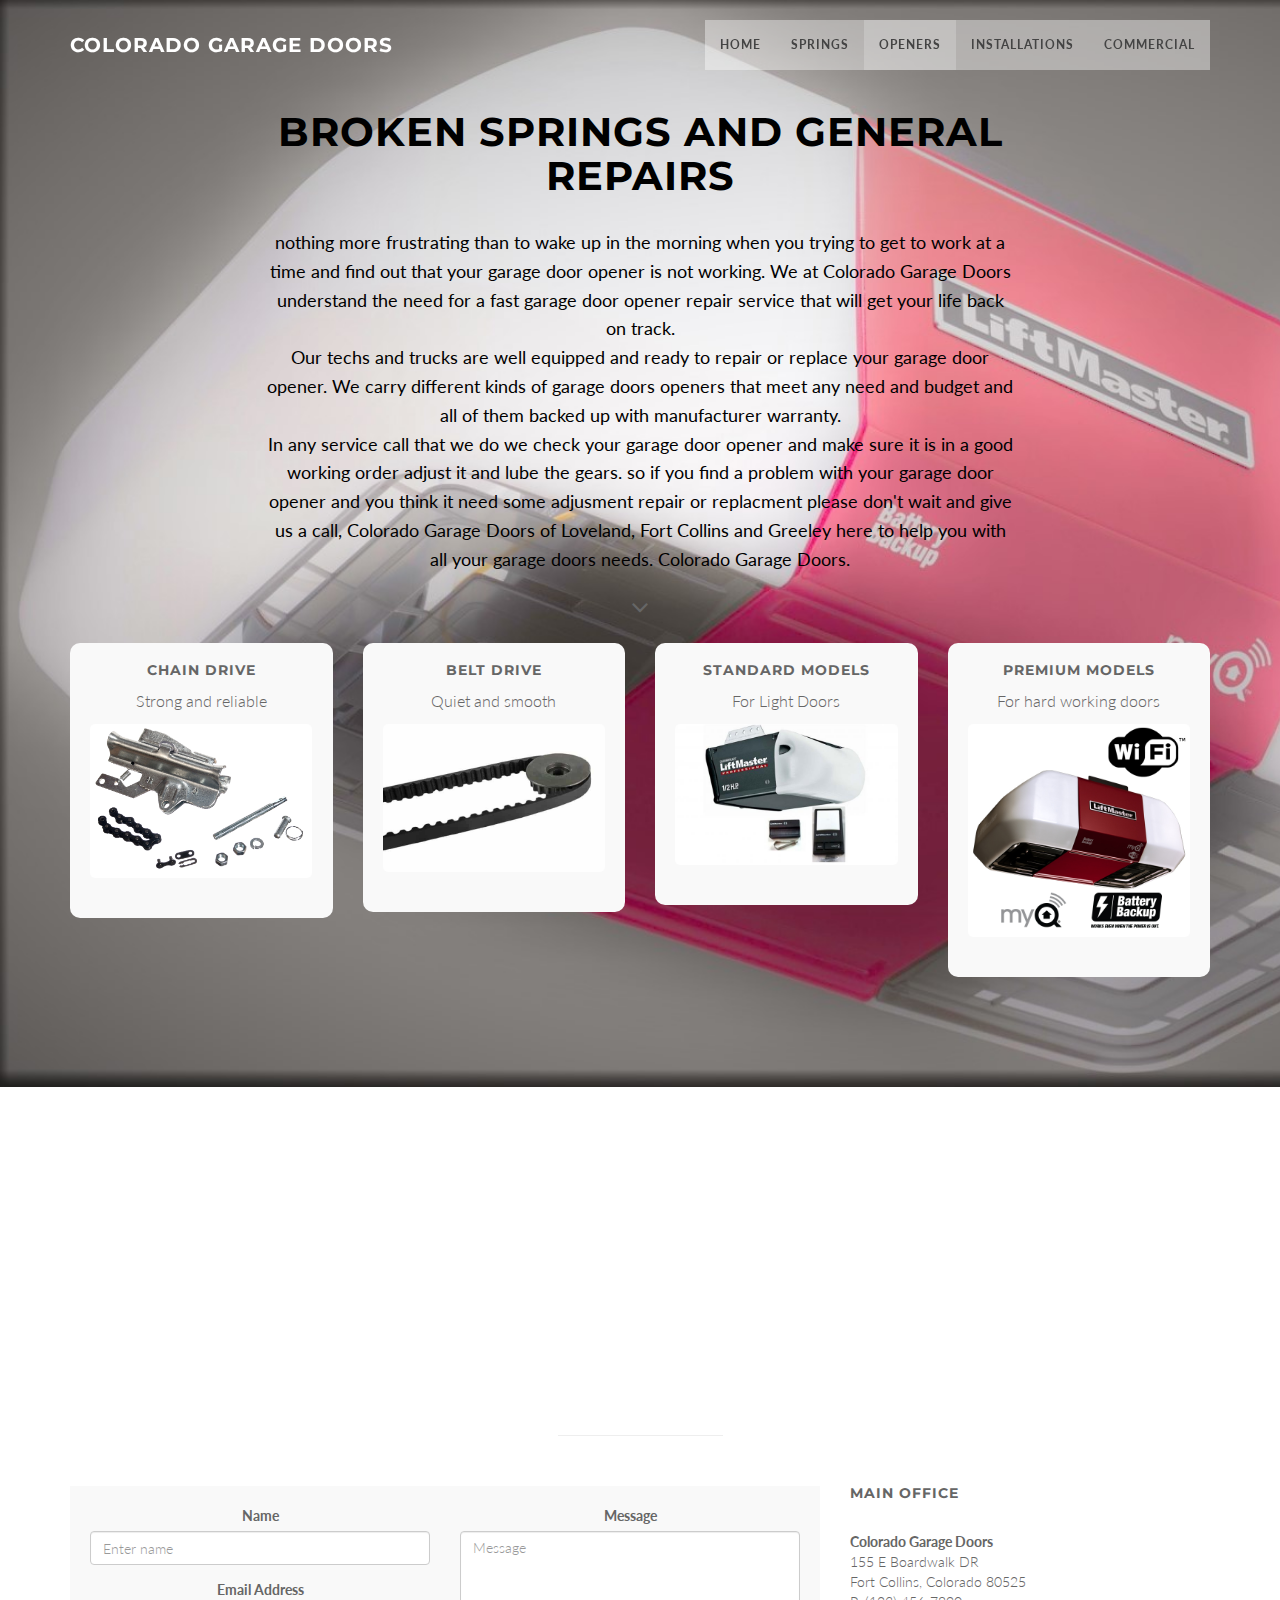
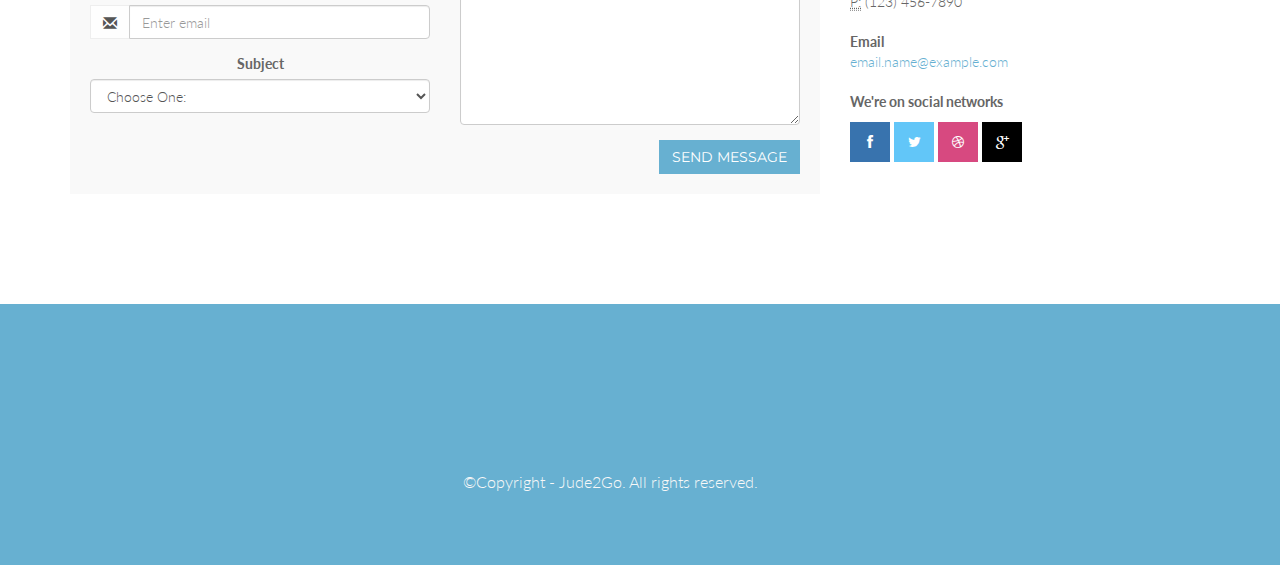
==== openers.html @ 73fc1d50 "added 4 new pages and wired up" ====
<!DOCTYPE html>
<html lang="en">

<head>
    <meta charset="utf-8">
    <meta name="viewport" content="width=device-width, initial-scale=1.0, maximum-scale=1, user-scalable=no">
    <meta name="description" content="">
    <meta name="author" content="">

    <title>Openers</title>

    <!-- Bootstrap Core CSS -->
    <link href="css/bootstrap.min.css" rel="stylesheet" type="text/css">

    <!-- Fonts -->
    <link href="font-awesome/css/font-awesome.min.css" rel="stylesheet" type="text/css">
	  <link href="css/animate.css" rel="stylesheet" />
    <!-- theme CSS -->
    <link href="css/addons.css" rel="stylesheet">
    <link href="css/style.css" rel="stylesheet">
	  <link href="color/default.css" rel="stylesheet">
    <link href="css/page.css" rel="stylesheet">

</head>

<body id="page-top" data-spy="scroll" data-target=".navbar-custom">
  <nav class="navbar navbar-custom navbar-fixed-top" role="navigation">
      <div class="container">
          <div class="navbar-header page-scroll">
              <button type="button" class="navbar-toggle" data-toggle="collapse" data-target=".navbar-main-collapse">
                  <i class="fa fa-bars"></i>
              </button>
              <a class="navbar-brand" href="index.html">
                  <h1>COLORADO GARAGE DOORS</h1>
              </a>
          </div>

          <!-- Collect the nav links, forms, and other content for toggling -->
          <div class="collapse navbar-collapse navbar-right navbar-main-collapse">
    <ul class="nav navbar-nav">
      <li ><a href="index.html">Home</a></li>
      <li><a href="springs.html">Springs</a></li>
      <li class="active"><a href="openers.html">Openers</a></li>
      <li><a href="new-installs.html">Installations</a></li>
      <li><a href="commercial.html">Commercial</a></li>
    </ul>
          </div>
          <!-- /.navbar-collapse -->
      </div>
      <!-- /.container -->
  </nav>

  <!-- Section: about -->
<section class="pages-openers">
  <section id="about" class="home-section text-center">
    <div class="heading-about">
      <div class="container">
        <div class="row">
          <div class="col-lg-8 col-lg-offset-2">
            <div class="wow bounceInDown" data-wow-delay="0.4s">
              <div class="section-heading">
                <h2 class="page-openers-head">Broken Springs And General Repairs</h2>
                <p class="page-text">
                  nothing more frustrating than to wake up in the morning when you
                  trying to get to work at a time and find out that your garage
                  door opener is not working. We at Colorado Garage Doors understand
                  the need for a fast garage door opener repair service that will
                  get your life back on track. <br/>
                  Our techs and trucks are well equipped and ready to repair or
                  replace your garage door opener.  We carry different kinds of
                  garage doors openers that meet any need and budget and all of
                  them backed up with manufacturer warranty. <br/>
                  In any service call that we do we check your garage door opener
                  and make sure it is in a good working order adjust it and lube the gears.
                  so if you find a problem with your garage door opener and you
                  think it need some adjusment repair or replacment please don't
                  wait and give us a call, Colorado Garage Doors of Loveland,
                  Fort Collins and Greeley  here to help you with all your garage doors needs.
                  Colorado Garage Doors.
                </p>
                <i class="fa fa-2x fa-angle-down"></i>

              </div>
            </div>
          </div>
        </div>
      </div>
    </div>
    <div class="container">

      <div class="row">
        <div class="col-lg-2 col-lg-offset-5">

        </div>
      </div>
      <div class="row">
        <div class="col-xs-6 col-sm-3 col-md-3 " >
          <div class="wow bounceInUp" data-wow-delay="0.2s">
            <div class="team boxed-grey page-box">
              <div class="inner page-inner">
                <h5>Chain Drive</h5>
                <p class="subtitle">Strong and reliable</p>
                <div class="avatar"><img src="img/services/chain1.jpg" alt="" class="img-responsive border-red" /></div>
              </div>
            </div>
          </div>
        </div>
        <div class="col-xs-6 col-sm-3 col-md-3">
          <div class="wow bounceInUp" data-wow-delay="0.5s">
            <div class="team boxed-grey page-box">
              <div class="inner">
                <h5>Belt Drive</h5>
                <p class="subtitle">Quiet and smooth</p>
                <div class="avatar"><img src="img/services/belt1.jpg" alt="" class="img-responsive border-red" /></div>

              </div>
            </div>
          </div>
        </div>
        <div class="col-xs-6 col-sm-3 col-md-3">
          <div class="wow bounceInUp" data-wow-delay="0.8s">
            <div class="team boxed-grey page-box">
              <div class="inner">
                <h5>Standard Models</h5>
                <p class="subtitle">For Light Doors</p>
                <div class="avatar"><img src="img/services/basic1.jpg" alt="" class="img-responsive border-red" /></div>

              </div>
            </div>
          </div>
        </div>
        <div class="col-xs-6 col-sm-3 col-md-3">
          <div class="wow bounceInUp" data-wow-delay="1s">
            <div class="team boxed-grey page-box">
              <div class="inner">
                <h5>Premium Models</h5>
                <p class="subtitle">For hard working doors</p>
                <div class="avatar"><img src="img/services/premium1.jpeg" alt="" class="img-responsive border-red" /></div>

              </div>
            </div>
          </div>
        </div>
      </div>
    </div>
  </section>
</section>
  <!-- /Section: about -->
  <!-- Section: contact -->
  <section id="contact" class="home-section text-center">
    <div class="heading-contact">
      <div class="container">
        <div class="row">
          <div class="col-lg-8 col-lg-offset-2">
            <div class="wow bounceInDown" data-wow-delay="0.4s">
              <div class="section-heading">
                <h2>Get in touch</h2>
                <h3>Call Now: 970-541-4025</h3>
                <h4>or leave a message</h4>
                <i class="fa fa-2x fa-angle-down"></i>

              </div>
            </div>
          </div>
        </div>
      </div>
    </div>
    <div class="container">

      <div class="row">
        <div class="col-lg-2 col-lg-offset-5">
          <hr class="marginbot-50">
        </div>
      </div>
      <div class="row">
        <div class="col-lg-8">
          <div class="boxed-grey">
            <form id="MyContactForm" name="MyContactForm" method="post">
              <div class="row">
                <div class="col-md-6">
                  <div class="form-group">
                    <label for="name">
                                Name</label>
                    <input type="text" class="form-control" id="name" placeholder="Enter name" required="required" />
                  </div>
                  <div class="form-group">
                    <label for="email">
                                Email Address</label>
                    <div class="input-group">
                      <span class="input-group-addon"><span class="glyphicon glyphicon-envelope"></span>
                      </span>
                      <input type="email" class="form-control" id="email" placeholder="Enter email" required="required" /></div>
                  </div>
                  <div class="form-group">
                    <label for="subject">
                                Subject</label>
                    <select id="subject" name="subject" class="form-control" required="required">
                                <option value="na" selected="">Choose One:</option>
                                <option value="service">Request A Service</option>
                                <option value="suggestions">Questions</option>
                                <option value="product">Support</option>
                            </select>
                  </div>
                </div>
                <div class="col-md-6">
                  <div class="form-group">
                    <label for="name">
                                Message</label>
                    <textarea name="message" id="message" class="form-control" rows="9" cols="25" required="required" placeholder="Message"></textarea>
                  </div>
                </div>
                <div class="col-md-12">
                  <button type="submit" class="btn btn-skin pull-right" id="btnContactUs">
                            Send Message</button>
                </div>
              </div>
            </form>
          </div>
        </div>

        <div class="col-lg-4">
          <div class="widget-contact">
            <h5>Main Office</h5>

            <address>
				  <strong>Colorado Garage Doors</strong><br>
				  155 E Boardwalk DR<br>
				  Fort Collins, Colorado 80525 <br>
				  <abbr title="Phone">P:</abbr> (123) 456-7890
				</address>

            <address>
				  <strong>Email</strong><br>
				  <a href="mailto:#">email.name@example.com</a>
				</address>
            <address>
				  <strong>We're on social networks</strong><br>
                       	<ul class="company-social">
                            <li class="social-facebook"><a href="#" target="_blank"><i class="fa fa-facebook"></i></a></li>
                            <li class="social-twitter"><a href="#" target="_blank"><i class="fa fa-twitter"></i></a></li>
                            <li class="social-dribble"><a href="#" target="_blank"><i class="fa fa-dribbble"></i></a></li>
                            <li class="social-google"><a href="#" target="_blank"><i class="fa fa-google-plus"></i></a></li>
                        </ul>
				</address>

          </div>
        </div>
      </div>

    </div>
  </section>
  <!-- /Section: contact -->

  <footer>
    <div class="container">
      <div class="row">
        <div class="col-md-12 col-lg-12">
          <div class="wow shake" data-wow-delay="0.4s">
            <div class="page-scroll marginbot-30">
              <a href="#intro" id="totop" class="btn btn-circle">
							<i class="fa fa-angle-double-up animated"></i>
						</a>
            </div>
          </div>
          <p>&copy;Copyright - Jude2Go. All rights reserved. <a href="http://jude2go.com">jude2go</a></p>

        </div>
      </div>
    </div>
  </footer>

  <!--SCRIPTS  -->
  <!-- Core JavaScript Files -->
  <script src="js/jquery.min.js"></script>
  <script src="js/bootstrap.min.js"></script>
  <script src="js/jquery.easing.min.js"></script>
  <script src="js/jquery.scrollTo.js"></script>
  <script src="js/wow.min.js"></script>
  <script src="js/contact.js"></script>
  <!-- Custom Theme JavaScript -->
  <script src="js/custom.js"></script>

  <!--/SCRIPTS  -->
</body>
---- css/addons.css ----
.slogan {
  color: #fafafa ;
}
.border-red {
  border-radius: 5px;
}
.coupon {
  align-items: center;
  border: 2px dashed grey;
  margin: 10px;
  transition: all .2s ease-in-out;
}
.coupon:hover{
  transform: scale(1.1);
}

.coupon h5 {
  font-size: 25px;
}
.coupon p {
  font-size: 18px;
  padding-bottom: 0;
}
.coupons {
  display: flex;
  justify-content: space-between;

}

.grow {
  border-radius: 10px;
  transition: all .2s ease-in-out;
}
.grow:hover{
  transform: scale(1.1);
}

.collapse {
  opacity: 1 !important;
}
---- css/style.css ----
/* ==== Google font ==== */
@import url('http://fonts.googleapis.com/css?family=Lato:100,300,400,700,900,100italic,300italic,400italic,700italic,900italic|Montserrat:700|Merriweather:400italic');


body {
    width: 100%;
    height: 100%;
    font-family: 'Lato',sans-serif;
	font-weight: 300;
    color: #666;
    background-color: #fff;
}

html {
    width: 100%;
    height: 100%;
}

h1,
h2,
h3,
h4,
h5,
h6 {
    margin: 0 0 30px;
    text-transform: uppercase;
    font-family: Montserrat,sans-serif;
    font-weight: 700;
    letter-spacing: 1px;
}

p {
    margin: 0 0 20px;
    font-size: 16px;
    line-height: 1.6em;
}

p.lead {
	font-weight: 600;
}

a {
    color: #28c3ab;
    -webkit-transition: all .2s ease-in-out;
    -moz-transition: all .2s ease-in-out;
    transition: all .2s ease-in-out;
}

a:hover,
a:focus {
    text-decoration: none;
    color: #176e61;
}

.light {
    font-weight: 400;
}

.navbar {
    margin-bottom: 0;
    border-bottom: 1px solid rgba(255,255,255,.3);

}

.navbar-brand {
    font-weight: 700;
}
.navbar-brand {
  height: 40px;
  padding: 5px 15px;
  font-size: 18px;
  line-height: 1em;
}

.navbar-brand h1{
	color: #fff;
  font-size: 20px;
  line-height: 40px;
}

.navbar-brand:focus {
    outline: 0;
}

.nav.navbar-nav {
    background-color: rgba(255,255,255,.4);
}

.navbar-custom.top-nav-collapse .nav.navbar-nav {
    background-color: rgba(0,0,0,0);
}


.navbar-custom ul.nav li a {
	font-size: 12px;
	letter-spacing: 1px;
    color: #444;
	text-transform: uppercase;
	font-weight: 700;
}

.navbar-custom.top-nav-collapse ul.nav li a {
	    -webkit-transition: all .2s ease-in-out;
    -moz-transition: all .2s ease-in-out;
    transition: all .2s ease-in-out;
	color: #fff;
}

.navbar-custom ul.nav ul.dropdown-menu {
	  border-radius: 0;
}

.navbar-custom ul.nav ul.dropdown-menu li {
	border-bottom: 1px solid #f5f5f5;

}

.navbar-custom ul.nav ul.dropdown-menu li:last-child{
	border-bottom: none;
}

.navbar-custom ul.nav ul.dropdown-menu li a {
	padding: 10px 20px;
}

.navbar-custom ul.nav ul.dropdown-menu li a:hover {
	background: #fefefe;
}

.navbar-custom.top-nav-collapse ul.nav ul.dropdown-menu li a {
	color: #666;
}

.navbar-custom .nav li a {
    -webkit-transition: background .3s ease-in-out;
    -moz-transition: background .3s ease-in-out;
    transition: background .3s ease-in-out;
}

.navbar-custom .nav li a:hover,
.navbar-custom .nav li a:focus,
.navbar-custom .nav li.active {
    outline: 0;
    background-color: rgba(255,255,255,.2);
}
.navbar-custom .nav li a:hover,
.navbar-custom .nav li a:focus,
.navbar-custom .nav li.active {
    outline: 0;
    background-color: rgba(255,255,255,.2);
}

.navbar-toggle {
    padding: 4px 6px;
    font-size: 14px;
    color: #fff;
}

.navbar-toggle:focus,
.navbar-toggle:active {
    outline: 0;
}


/* loader */
#preloader {
    background: #ffffff;
    bottom: 0;
    height: 100%;
    left: 0;
    position: fixed;
    right: 0;
    top: 0;
    width: 100%;
    z-index: 999;
}


#loaderInner {
    background:#ffffff url(../img/spinner.gif) center center no-repeat;
    height: 60px;
    left: 50%;
    margin: -50px 0 0 -50px;
    position: absolute;
    top: 50%;
    width: 60px;
}

@keyframes boxSpin{
  0%{
    transform: translate(-10px, 0px);
  }
  25%{
    transform: translate(10px, 10px);
  }
  50%{
    transform: translate(10px, -10px);
  }
  75%{
    transform: translate(-10px, -10px);
  }
  100%{
    transform: translate(-10px, 10px);
  }
}


@keyframes shadowSpin{
  0%{
    box-shadow: 10px -10px #39CCCC, -10px 10px #FFDC00;
  }
  25%{
    box-shadow: 10px 10px #39CCCC, -10px -10px #FFDC00;
  }
  50%{
    box-shadow: -10px 10px #39CCCC, 10px -10px #FFDC00;
  }
  75%{
    box-shadow: -10px -10px #39CCCC, 10px 10px #FFDC00;
  }
  100%{
    box-shadow: 10px -10px #39CCCC, -10px 10px #FFDC00;
  }
}

#load {
	z-index: 9999;
  background-color: #FF4136;
  opacity: 0.75;
  width: 10px;
  height: 10px;
  position: absolute;
  top: 50%;
  margin: -5px auto 0 auto;
  left: 0;
  right: 0;
  border-radius: 0px;
  border: 5px solid #FF4136;
  box-shadow: 10px 0px #39CCCC, 10px 0px #01FF70;
  animation: shadowSpin 1s ease-in-out infinite;
}

/* misc */
hr {
  margin-top: 10px;
}

/* margins */
.marginbot-0{margin-bottom:0 !important;}
.marginbot-10{margin-bottom:10px !important;}
.marginbot-20{margin-bottom:20px !important;}
.marginbot-30{margin-bottom:30px !important;}
.marginbot-40{margin-bottom:40px !important;}
.marginbot-50{margin-bottom:50px !important;}

/* ===========================
--- General sections
============================ */

.home-section {
    padding-top: 110px;
    padding-bottom: 110px;
	display:block;
    position:relative;
    z-index:120;
}


.section-heading h2 {
	font-size: 40px;
}
.section-heading i {
	margin-bottom: 20px;
}


/* --- section bg var --- */

.bg-white {
	background: #fff;
}

.bg-gray {
	background: #f8f8f8;
}


.bg-dark {
	background: #575757;
}

/* --- section color var --- */

.text-light {
	color: #fff;
}



/* ===========================
--- Intro
============================ */

.intro {
	width:100%;
	position:relative;

	/*background: url(../img/garagedoor2.jpg) no-repeat top ;*/
  background-image: url(../img/bg2.jpg);
  background-size:cover;
}

#intro.intro {
	padding:20% 0 0 0;
}

.intro .slogan {
	text-align: center;

}

.intro .page-scroll {
	text-align: center;
}

.brand-heading {
    font-size: 40px;
}

.intro-text {
    font-size: 18px;
}

.intro .slogan h2 {
	color: #FFF;
	text-shadow: none;
	font-size: 60px;
	line-height: 60px;
	font-weight: 700;
	font-family: Montserrat, sans-serif;
	background-color: rgba(0, 0, 0, 0);
	text-decoration: none;
	text-transform: uppercase;
	border-width: 0px;
	border-color: #000;
	border-style: none;
	text-shadow: -1px 0 1px #000;
}

.intro .slogan h4 {
	color: #fff;
	text-shadow: -1px 1px 1px #000;
}


/* ===========================
--- About
============================ */

.boxed-grey {
	background: #f9f9f9;
	padding: 20px;
}

.team h5 {
	margin-bottom: 10px;
}

.team p.subtitle {
	margin-bottom: 10px;
}

.avatar {
	margin-bottom: 20px;
}

.team-social {
	margin-left: 0;
	padding-left: 0;

}

.team-social {
	text-align: center;
}

.team-social li{
    display: inline-block;
	margin:0 !important;
	padding:0;
}


.team-social a{
	margin:0;
	padding:0;
    display: block;
	width: 40px;
    height: 40px;
    line-height: 40px;
    text-align: center;
    background: #3bbec0;
	color: #fff;
    -webkit-transition: background .3s ease-in-out;
    transition: background .3s ease-in-out;
}
.team-social a i{
	text-align: center;
	margin:0;
	padding:0;
}
.team-social .social-facebook a{background: #3873ae;}
.team-social .social-twitter a{background: #62c6f8;}
.team-social .social-dribble a{background: #d74980;}
.team-social .social-deviantart a{background: #8da356;}
.team-social .social-google a{background: #000;}
.team-social .social-vimeo a{background: #51a6d3;}
.team-social .social-facebook a:hover{background: #4893ce;}
.team-social .social-twitter a:hover{background: #82e6ff;}
.team-social .social-dribble a:hover{background: #f769a0;}
.team-social .social-deviantart a:hover{background: #adc376;}
.team-social .social-google a:hover{background: #333;}
.team-social .social-vimeo a:hover{background: #71c6f3;}


/* ===========================
--- Services
============================ */

.service-icon {
	margin-bottom: 20px;
}



/* ===========================
--- Contact
============================ */

form#contact-form .form-group label {
	text-align: left !important;
	display: block;
	text-transform: uppercase;
	letter-spacing: 1px;
	font-size: 12px;
}
form#contact-form input,form#contact-form select,form#contact-form textarea {
	border-radius: 0;
	border: 1px solid #eee;
  -webkit-box-shadow: none;
          box-shadow:  none;
}

form#contact-form input:focus,form#contact-form select:focus,form#contact-form textarea:focus {
  -webkit-box-shadow: 0 1px 2px rgba(0, 0, 0, .05);
          box-shadow: 0 1px 2px rgba(0, 0, 0, .05);
}
.input-group-addon {
  background-color: #fefefe;
  border: 1px solid #eee;
  border-radius: 0;
}

.widget-contact {
	text-align: left;
}


.company-social {
	margin-left: 0;
	padding-left: 0;
	margin-top: 10px;
}

.company-social {
	text-align: left;
}

.company-social li{
    display: inline-block;
	margin:0 !important;
	padding:0;
}


.company-social a{
	margin:0;
	padding:0;
    display: block;
	width: 40px;
    height: 40px;
    line-height: 40px;
    text-align: center;
    background: #3bbec0;
	color: #fff;
    -webkit-transition: background .3s ease-in-out;
    transition: background .3s ease-in-out;
}
.company-social a i{
	text-align: center;
	margin:0;
	padding:0;
}
.company-social .social-facebook a{background: #3873ae;}
.company-social .social-twitter a{background: #62c6f8;}
.company-social .social-dribble a{background: #d74980;}
.company-social .social-deviantart a{background: #8da356;}
.company-social .social-google a{background: #000;}
.company-social .social-vimeo a{background: #51a6d3;}
.company-social .social-facebook a:hover{background: #4893ce;}
.company-social .social-twitter a:hover{background: #82e6ff;}
.company-social .social-dribble a:hover{background: #f769a0;}
.company-social .social-deviantart a:hover{background: #adc376;}
.company-social .social-google a:hover{background: #333;}
.company-social .social-vimeo a:hover{background: #71c6f3;}



/* ===========================
--- Footer
============================ */

footer {
	text-align: center;
	padding: 50px 0 ;

}

footer p {
	color: #f8f8f8;
}

/* ==========================
Parallax
============================= */

#parallax1{
	background-image: url(../img/parallax/1.jpg);
}

#parallax1:after {
	background-image: url([data-uri]);
	content: "";
	position: absolute;
	bottom: 0;
	left: 0;
	right: 0;
	top: 0;
	opacity: 0.7;
	z-index: -1;
}


#parallax2{
	background-image: url(../img/parallax/2.jpg);

}

#parallax2:after  {
	background-image: url([data-uri]);
	content: "";
	position: absolute;
	bottom: 0;
	left: 0;
	right: 0;
	top: 0;
	opacity: 0.7;
	z-index: -1;
}


/* ===========================
--- Elements
============================ */

.btn {
	border-radius: 0;
    text-transform: uppercase;
    font-family: Montserrat,sans-serif;
    font-weight: 400;
    -webkit-transition: all .3s ease-in-out;
    -moz-transition: all .3s ease-in-out;
    transition: all .3s ease-in-out;
}


.btn-circle {
    width: 70px;
    height: 70px;
    margin-top: 15px;
    padding: 7px 16px;
    border: 2px solid #fff;
    border-radius: 50%;
    font-size: 40px;
    color: #fff;
    background: 0 0;
    -webkit-transition: background .3s ease-in-out;
    -moz-transition: background .3s ease-in-out;
    transition: background .3s ease-in-out;
}

.btn-circle.btn-dark {
    border: 2px solid #666;
    color: #666;
}


.btn-circle:hover,
.btn-circle:focus {
    outline: 0;
    color: #fff;
    background: rgba(255,255,255,.1);
}

.btn-circle.btn-dark :hover,
.btn-circle.btn-dark :focus {
    outline: 0;
    color: #999;
    background: #fff;
}

.btn-circle.btn-dark :hover i,
.btn-circle.btn-dark :focus i{
    color: #999;
}

.page-scroll .btn-circle i.animated {
    -webkit-transition-property: -webkit-transform;
    -webkit-transition-duration: 1s;
    -moz-transition-property: -moz-transform;
    -moz-transition-duration: 1s;
}

.page-scroll .btn-circle:hover i.animated {
    -webkit-animation-name: pulse;
    -moz-animation-name: pulse;
    -webkit-animation-duration: 1.5s;
    -moz-animation-duration: 1.5s;
    -webkit-animation-iteration-count: infinite;
    -moz-animation-iteration-count: infinite;
    -webkit-animation-timing-function: linear;
    -moz-animation-timing-function: linear;
}

@-webkit-keyframes pulse {
    0 {
        -webkit-transform: scale(1);
        transform: scale(1);
    }

    50% {
        -webkit-transform: scale(1.2);
        transform: scale(1.2);
    }

    100% {
        -webkit-transform: scale(1);
        transform: scale(1);
    }
}

@-moz-keyframes pulse {
    0 {
        -moz-transform: scale(1);
        transform: scale(1);
    }

    50% {
        -moz-transform: scale(1.2);
        transform: scale(1.2);
    }

    100% {
        -moz-transform: scale(1);
        transform: scale(1);
    }
}


#text {
    color: #fff;
    background: #ffcc00;
}

#map {
	height: 500px;
}


.btn-skin:hover,
.btn-skin:focus,
.btn-skin:active,
.btn-skin.active {
  color: #fff;
  background-color: #666;
  border-color: #666;
}


.btn-default:hover,
.btn-default:focus {
    border: 1px solid #28c3ab;
    outline: 0;
    color: #000;
    background-color: #28c3ab;
}

.btn-huge {
    padding: 25px;
    font-size: 26px;
}

.banner-social-buttons {
    margin-top: 0;
}


/* Media queries */

@media(min-width:767px) {

    .navbar {
        padding: 20px 0;
        border-bottom: 0;
        letter-spacing: 1px;
        background: 0 0;
        -webkit-transition: background .5s ease-in-out,padding .5s ease-in-out;
        -moz-transition: background .5s ease-in-out,padding .5s ease-in-out;
        transition: background .5s ease-in-out,padding .5s ease-in-out;
    }

    .top-nav-collapse {
        padding: 0;
        background-color: #000;
    }

    .navbar-custom.top-nav-collapse {
        border-bottom: 1px solid rgba(255,255,255,.3);
    }

    .intro {
        height: 100%;
        padding: 0;
    }

    .brand-heading {
        font-size: 100px;
    }


    .intro-text {
        font-size: 25px;
    }


}
@media (max-width:768px) {

	.team.boxed-grey {
		margin-bottom: 30px;
	}

	.boxed-grey {
		margin-bottom: 30px;
	}


}

@media (max-width:480px) {

	.navbar-custom .nav.navbar-nav {
    background-color: rgba(255,255,255,.4);
	}

	.navbar.navbar-custom.navbar-fixed-top {
		margin-bottom: 30px;
	}

	.tp-banner-container {
		padding-top:40px;
	}

	.page-scroll a.btn-circle {
		width: 40px;
		height: 40px;
		margin-top: 10px;
		padding: 7px 0;
		border: 2px solid #fff;
		border-radius: 50%;
		font-size: 20px;
	}

}
---- color/default.css ----
a,.tp-caption a.btn:hover {
	color: #67b0d1;
}
.top-nav-collapse {
	background: #67b0d1;
}

.navbar-custom ul.nav ul.dropdown-menu li a:hover {
	color: #67b0d1;
}

.owl-theme .owl-controls .owl-page.active span,
.owl-theme .owl-controls.clickable .owl-page:hover span {
    background-color: #67b0d1;
}

.widget-avatar .avatar:hover {
    border: 5px solid #67b0d1;
}

.bg-skin {
	background: #67b0d1;
}

form#contact-form input:focus,form#contact-form select:focus,form#contact-form textarea:focus {
	border-color: #67b0d1;
}

footer {
    background-color: #67b0d1;
}

.btn-skin {
  color: #fff;
  background-color: #67b0d1;
  border-color: #67b0d1;
}
---- css/page.css ----
/*pages*/
.page-openers-head {
  color: black;
}
.page-text {
  color: black;
  font-size: 18px;
  font-weight: 400;
}
.page-box {
  border-radius: 10px;
  transition: all .2s ease-in-out;
}
.page-box:hover{
  transform: scale(1.1);
}
/*pages-springs*/
.pages-springs {
	width:100%;
	position:relative;
  background-image: url(../img/spring-bg1.jpg);
  background-size:cover;

}

/*pages - openers*/
.pages-openers {
  background-image: url(../img/1.jpg);
  background-size:cover;
}

.page-openers-head {
  color: black;
}
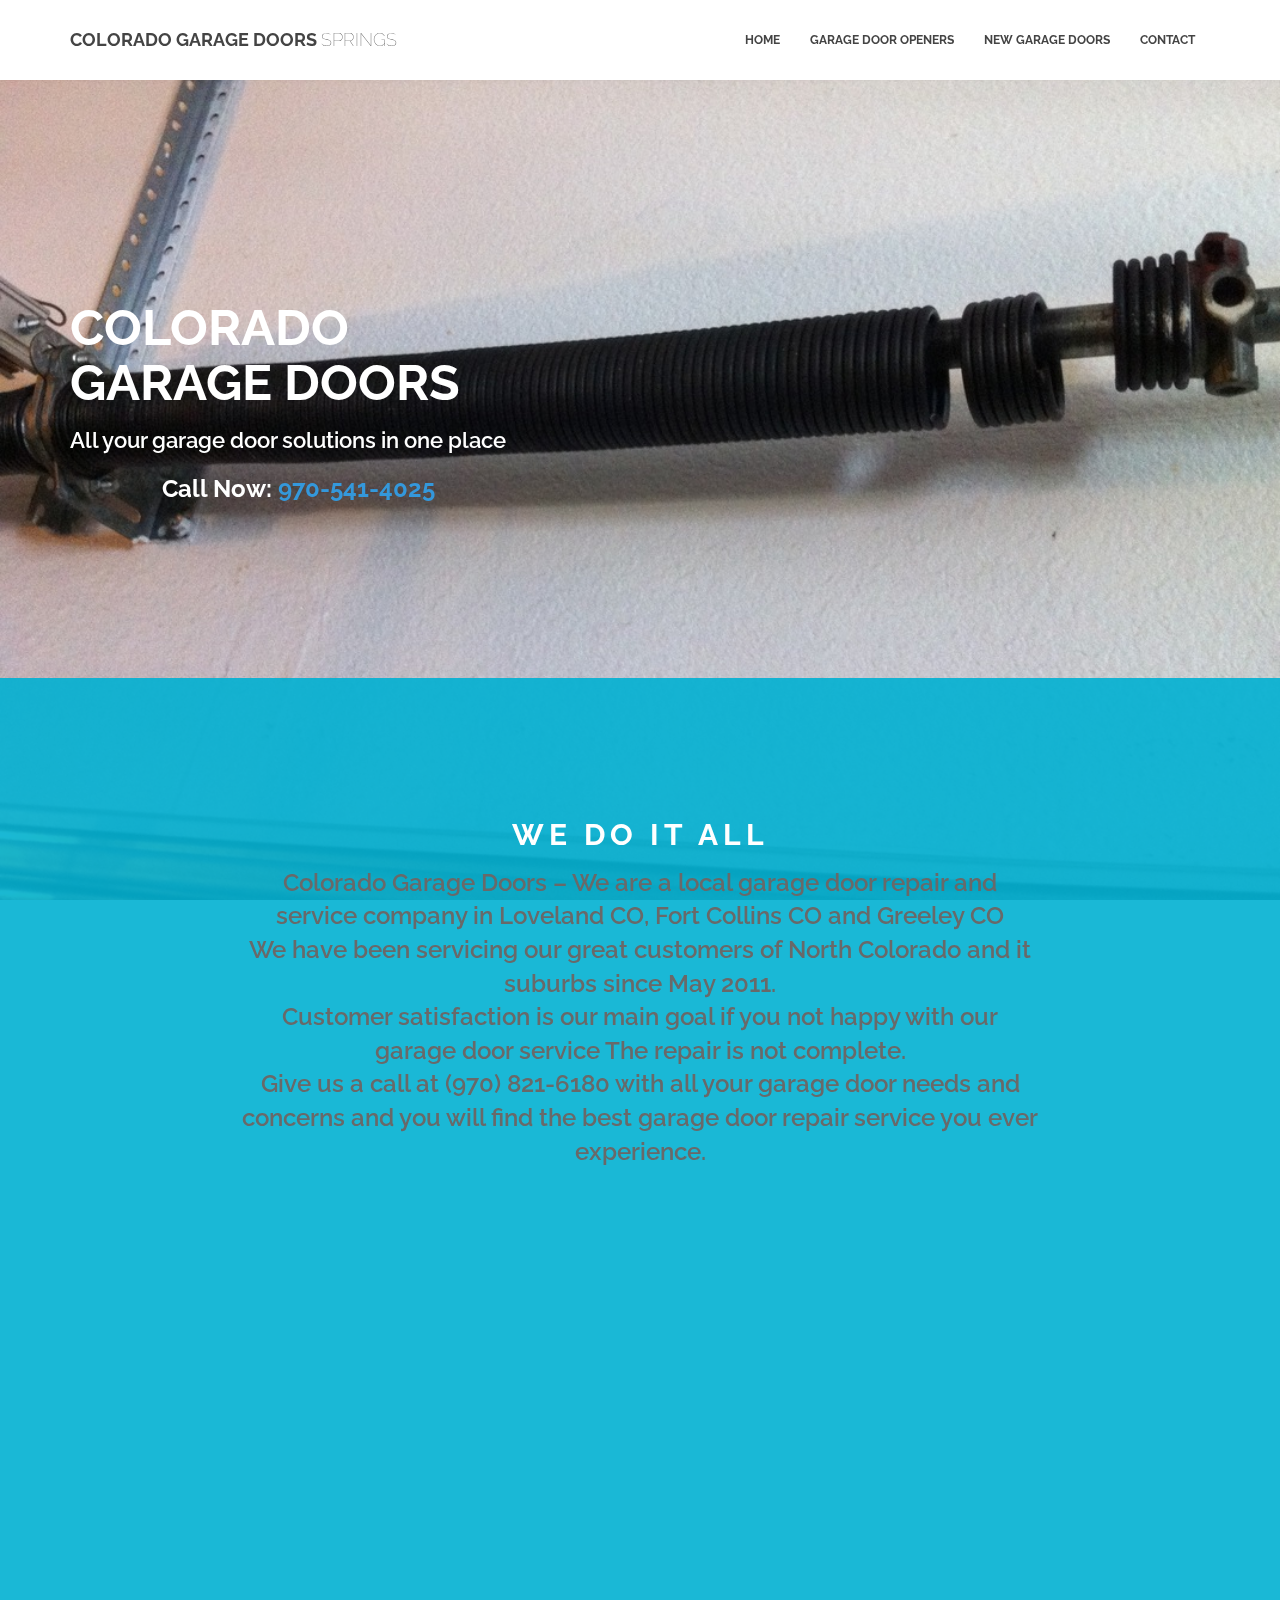
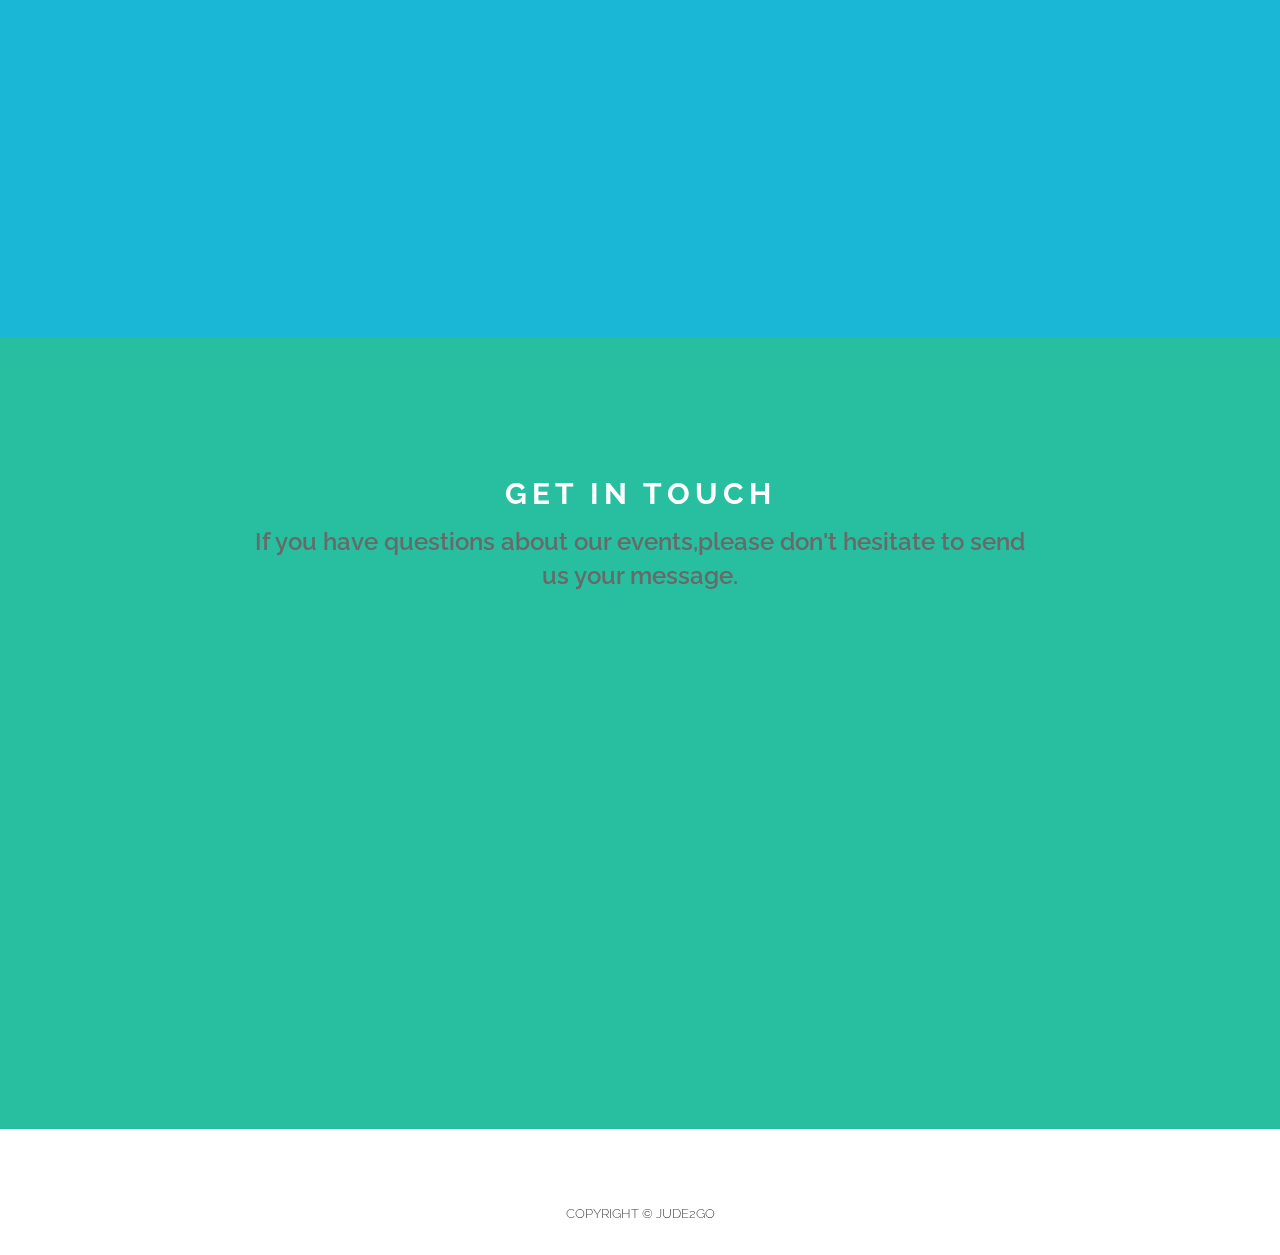
==== commit 77bead47: "Added new photos, wired and tested contact form" ====
--- a/openers.html
+++ b/openers.html
@@ -1,284 +1,280 @@
-<!DOCTYPE html>
+<!doctype html>
 <html lang="en">
 
 <head>
+    <!-- Meta, title, CSS, favicons, etc. -->
     <meta charset="utf-8">
-    <meta name="viewport" content="width=device-width, initial-scale=1.0, maximum-scale=1, user-scalable=no">
+    <meta name="viewport" content="width=device-width, initial-scale=1.0">
     <meta name="description" content="">
     <meta name="author" content="">
-
-    <title>Openers</title>
-
-    <!-- Bootstrap Core CSS -->
-    <link href="css/bootstrap.min.css" rel="stylesheet" type="text/css">
+    <title>COLORADO GARAGE DOORS</title>
+
+    <!-- Styles -->
+    <link rel='stylesheet' href='assets/css/bootstrap.min.css'>
+    <link rel='stylesheet' href='assets/css/animate.min.css'>
+    <link rel='stylesheet' href="assets/css/font-awesome.min.css" />
+    <link rel='stylesheet' href="assets/css/style.css" />
+    <link rel='stylesheet' href="assets/css/addons.css" />
 
     <!-- Fonts -->
-    <link href="font-awesome/css/font-awesome.min.css" rel="stylesheet" type="text/css">
-	  <link href="css/animate.css" rel="stylesheet" />
-    <!-- theme CSS -->
-    <link href="css/addons.css" rel="stylesheet">
-    <link href="css/style.css" rel="stylesheet">
-	  <link href="color/default.css" rel="stylesheet">
-    <link href="css/page.css" rel="stylesheet">
-
+    <link href='http://fonts.googleapis.com/css?family=Raleway:200,300,400,500,600,700,800' rel='stylesheet' type='text/css'>
+
+    <!-- HTML5 shim and Respond.js IE8 support of HTML5 elements and media queries -->
+    <!--[if lt IE 9]>
+		  <script src="https://oss.maxcdn.com/libs/html5shiv/3.7.0/html5shiv.js"></script>
+		  <script src="https://oss.maxcdn.com/libs/respond.js/1.3.0/respond.min.js"></script>
+	<![endif]-->
+
+    <!-- Favicon -->
+    <link rel="shortcut icon" href="/assets/img/favicon.png">
 </head>
 
-<body id="page-top" data-spy="scroll" data-target=".navbar-custom">
-  <nav class="navbar navbar-custom navbar-fixed-top" role="navigation">
-      <div class="container">
-          <div class="navbar-header page-scroll">
-              <button type="button" class="navbar-toggle" data-toggle="collapse" data-target=".navbar-main-collapse">
-                  <i class="fa fa-bars"></i>
-              </button>
-              <a class="navbar-brand" href="index.html">
-                  <h1>COLORADO GARAGE DOORS</h1>
-              </a>
-          </div>
-
-          <!-- Collect the nav links, forms, and other content for toggling -->
-          <div class="collapse navbar-collapse navbar-right navbar-main-collapse">
-    <ul class="nav navbar-nav">
-      <li ><a href="index.html">Home</a></li>
-      <li><a href="springs.html">Springs</a></li>
-      <li class="active"><a href="openers.html">Openers</a></li>
-      <li><a href="new-installs.html">Installations</a></li>
-      <li><a href="commercial.html">Commercial</a></li>
-    </ul>
-          </div>
-          <!-- /.navbar-collapse -->
-      </div>
-      <!-- /.container -->
-  </nav>
-
-  <!-- Section: about -->
-<section class="pages-openers">
-  <section id="about" class="home-section text-center">
-    <div class="heading-about">
-      <div class="container">
-        <div class="row">
-          <div class="col-lg-8 col-lg-offset-2">
-            <div class="wow bounceInDown" data-wow-delay="0.4s">
-              <div class="section-heading">
-                <h2 class="page-openers-head">Broken Springs And General Repairs</h2>
-                <p class="page-text">
-                  nothing more frustrating than to wake up in the morning when you
-                  trying to get to work at a time and find out that your garage
-                  door opener is not working. We at Colorado Garage Doors understand
-                  the need for a fast garage door opener repair service that will
-                  get your life back on track. <br/>
-                  Our techs and trucks are well equipped and ready to repair or
-                  replace your garage door opener.  We carry different kinds of
-                  garage doors openers that meet any need and budget and all of
-                  them backed up with manufacturer warranty. <br/>
-                  In any service call that we do we check your garage door opener
-                  and make sure it is in a good working order adjust it and lube the gears.
-                  so if you find a problem with your garage door opener and you
-                  think it need some adjusment repair or replacment please don't
-                  wait and give us a call, Colorado Garage Doors of Loveland,
-                  Fort Collins and Greeley  here to help you with all your garage doors needs.
-                  Colorado Garage Doors.
-                </p>
-                <i class="fa fa-2x fa-angle-down"></i>
-
-              </div>
-            </div>
-          </div>
-        </div>
-      </div>
+<body>
+    <!-- Begin Hero Bg -->
+    <div id="parallax-springs">
     </div>
-    <div class="container">
-
-      <div class="row">
-        <div class="col-lg-2 col-lg-offset-5">
-
-        </div>
-      </div>
-      <div class="row">
-        <div class="col-xs-6 col-sm-3 col-md-3 " >
-          <div class="wow bounceInUp" data-wow-delay="0.2s">
-            <div class="team boxed-grey page-box">
-              <div class="inner page-inner">
-                <h5>Chain Drive</h5>
-                <p class="subtitle">Strong and reliable</p>
-                <div class="avatar"><img src="img/services/chain1.jpg" alt="" class="img-responsive border-red" /></div>
-              </div>
-            </div>
-          </div>
-        </div>
-        <div class="col-xs-6 col-sm-3 col-md-3">
-          <div class="wow bounceInUp" data-wow-delay="0.5s">
-            <div class="team boxed-grey page-box">
-              <div class="inner">
-                <h5>Belt Drive</h5>
-                <p class="subtitle">Quiet and smooth</p>
-                <div class="avatar"><img src="img/services/belt1.jpg" alt="" class="img-responsive border-red" /></div>
-
-              </div>
-            </div>
-          </div>
-        </div>
-        <div class="col-xs-6 col-sm-3 col-md-3">
-          <div class="wow bounceInUp" data-wow-delay="0.8s">
-            <div class="team boxed-grey page-box">
-              <div class="inner">
-                <h5>Standard Models</h5>
-                <p class="subtitle">For Light Doors</p>
-                <div class="avatar"><img src="img/services/basic1.jpg" alt="" class="img-responsive border-red" /></div>
-
-              </div>
-            </div>
-          </div>
-        </div>
-        <div class="col-xs-6 col-sm-3 col-md-3">
-          <div class="wow bounceInUp" data-wow-delay="1s">
-            <div class="team boxed-grey page-box">
-              <div class="inner">
-                <h5>Premium Models</h5>
-                <p class="subtitle">For hard working doors</p>
-                <div class="avatar"><img src="img/services/premium1.jpeg" alt="" class="img-responsive border-red" /></div>
-
-              </div>
-            </div>
-          </div>
-        </div>
-      </div>
-    </div>
-  </section>
-</section>
-  <!-- /Section: about -->
-  <!-- Section: contact -->
-  <section id="contact" class="home-section text-center">
-    <div class="heading-contact">
-      <div class="container">
-        <div class="row">
-          <div class="col-lg-8 col-lg-offset-2">
-            <div class="wow bounceInDown" data-wow-delay="0.4s">
-              <div class="section-heading">
-                <h2>Get in touch</h2>
-                <h3>Call Now: 970-541-4025</h3>
-                <h4>or leave a message</h4>
-                <i class="fa fa-2x fa-angle-down"></i>
-
-              </div>
-            </div>
-          </div>
-        </div>
-      </div>
-    </div>
-    <div class="container">
-
-      <div class="row">
-        <div class="col-lg-2 col-lg-offset-5">
-          <hr class="marginbot-50">
-        </div>
-      </div>
-      <div class="row">
-        <div class="col-lg-8">
-          <div class="boxed-grey">
-            <form id="MyContactForm" name="MyContactForm" method="post">
-              <div class="row">
-                <div class="col-md-6">
-                  <div class="form-group">
-                    <label for="name">
-                                Name</label>
-                    <input type="text" class="form-control" id="name" placeholder="Enter name" required="required" />
-                  </div>
-                  <div class="form-group">
-                    <label for="email">
-                                Email Address</label>
-                    <div class="input-group">
-                      <span class="input-group-addon"><span class="glyphicon glyphicon-envelope"></span>
-                      </span>
-                      <input type="email" class="form-control" id="email" placeholder="Enter email" required="required" /></div>
-                  </div>
-                  <div class="form-group">
-                    <label for="subject">
-                                Subject</label>
-                    <select id="subject" name="subject" class="form-control" required="required">
-                                <option value="na" selected="">Choose One:</option>
-                                <option value="service">Request A Service</option>
-                                <option value="suggestions">Questions</option>
-                                <option value="product">Support</option>
-                            </select>
-                  </div>
-                </div>
-                <div class="col-md-6">
-                  <div class="form-group">
-                    <label for="name">
-                                Message</label>
-                    <textarea name="message" id="message" class="form-control" rows="9" cols="25" required="required" placeholder="Message"></textarea>
-                  </div>
-                </div>
-                <div class="col-md-12">
-                  <button type="submit" class="btn btn-skin pull-right" id="btnContactUs">
-                            Send Message</button>
-                </div>
-              </div>
-            </form>
-          </div>
-        </div>
-
-        <div class="col-lg-4">
-          <div class="widget-contact">
-            <h5>Main Office</h5>
-
-            <address>
-				  <strong>Colorado Garage Doors</strong><br>
-				  155 E Boardwalk DR<br>
-				  Fort Collins, Colorado 80525 <br>
-				  <abbr title="Phone">P:</abbr> (123) 456-7890
-				</address>
-
-            <address>
-				  <strong>Email</strong><br>
-				  <a href="mailto:#">email.name@example.com</a>
-				</address>
-            <address>
-				  <strong>We're on social networks</strong><br>
-                       	<ul class="company-social">
-                            <li class="social-facebook"><a href="#" target="_blank"><i class="fa fa-facebook"></i></a></li>
-                            <li class="social-twitter"><a href="#" target="_blank"><i class="fa fa-twitter"></i></a></li>
-                            <li class="social-dribble"><a href="#" target="_blank"><i class="fa fa-dribbble"></i></a></li>
-                            <li class="social-google"><a href="#" target="_blank"><i class="fa fa-google-plus"></i></a></li>
-                        </ul>
-				</address>
-
-          </div>
-        </div>
-      </div>
-
-    </div>
-  </section>
-  <!-- /Section: contact -->
-
-  <footer>
-    <div class="container">
-      <div class="row">
-        <div class="col-md-12 col-lg-12">
-          <div class="wow shake" data-wow-delay="0.4s">
-            <div class="page-scroll marginbot-30">
-              <a href="#intro" id="totop" class="btn btn-circle">
-							<i class="fa fa-angle-double-up animated"></i>
-						</a>
-            </div>
-          </div>
-          <p>&copy;Copyright - Jude2Go. All rights reserved. <a href="http://jude2go.com">jude2go</a></p>
-
-        </div>
-      </div>
-    </div>
-  </footer>
-
-  <!--SCRIPTS  -->
-  <!-- Core JavaScript Files -->
-  <script src="js/jquery.min.js"></script>
-  <script src="js/bootstrap.min.js"></script>
-  <script src="js/jquery.easing.min.js"></script>
-  <script src="js/jquery.scrollTo.js"></script>
-  <script src="js/wow.min.js"></script>
-  <script src="js/contact.js"></script>
-  <!-- Custom Theme JavaScript -->
-  <script src="js/custom.js"></script>
-
-  <!--/SCRIPTS  -->
+    <!-- End Hero Bg
+	================================================== -->
+    <!-- Start Header
+	================================================== -->
+    <header id="header" class="navbar navbar-inverse navbar-fixed-top" role="banner">
+        <div class="container">
+            <div class="navbar-header">
+                <button class="navbar-toggle" type="button" data-toggle="collapse" data-target=".bs-navbar-collapse">
+		<span class="sr-only">Toggle navigation</span>
+		<span class="icon-bar"></span>
+		<span class="icon-bar"></span>
+		<span class="icon-bar"></span>
+		</button>
+                <!-- Your Logo -->
+                <a href="#hero" class="navbar-brand">COLORADO GARAGE DOORS <span class="lighter">SPRINGS</span></a>
+            </div>
+            <!-- Start Navigation -->
+            <nav class="collapse navbar-collapse bs-navbar-collapse navbar-right" role="navigation">
+                <ul class="nav navbar-nav">
+                    <li>
+                        <a href="index.html">Home</a>
+                    </li>
+                    <li>
+                        <a href="openers.html">Garage Door Openers</a>
+                    </li>
+<!--
+                    <li>
+                        <a href="#gallery">Gallery</a>
+                    </li>
+-->
+                    <li>
+                        <a href="NewDoors.html">New Garage Doors</a>
+                    </li>
+<!--
+                    <li>
+                        <a href="#faq">FAQ</a>
+                    </li>
+-->
+                    <li>
+                        <a href="#contactarea">Contact</a>
+                    </li>
+
+<!--
+                    <li class="nav-item dropdown">
+                        <a class="nav-link dropdown-toggle" href="http://example.com" id="navbarDropdownMenuLink" data-toggle="dropdown" aria-haspopup="true" aria-expanded="false">
+                            Services
+                        </a>
+                        <div class="dropdown-menu" aria-labelledby="navbarDropdownMenuLink">
+                            <a class="dropdown-item" href="#">Garage Door Springs<br/></a>
+                            <a class="dropdown-item" href="#">Garage Door Openers<br/></a>
+                            <a class="dropdown-item" href="#">New Garage Doors<br/></a>
+                        </div>
+                    </li>
+-->
+                </ul>
+            </nav>
+        </div>
+    </header>
+
+    <!-- Intro
+	================================================== -->
+    <section id="hero" class="section">
+        <div class="container">
+            <div class="row">
+                <div class="col-md-5">
+                    <div class="herotext">
+                        <h1 class="wow bounceInDown" data-wow-duration="1s" data-wow-delay="0.1s">COLORADO GARAGE DOORS</h1>
+                        <p class="lead wow zoomIn subtitle-top" data-wow-duration="2s" data-wow-delay="0.5s">
+                            All your garage door solutions in one place
+                            
+                        </p>
+                        <h3 class="call-now">Call Now: <a href="tel:9705414025">970-541-4025</a></h3>
+<!--
+                        <p>
+                            <a href="#" class="btn btn-default btn-lg wow fadeInLeft" role="button"> View Gallery </a> &nbsp; <a href="#" class="btn btn-default btn-lg wow fadeInRight" role="button">Find a Cause</a>
+                        </p>
+-->
+                    </div>
+                </div>
+                <div class="col-md-7">
+                </div>
+            </div>
+        </div>
+    </section>
+    <!-- About
+	================================================== -->
+    <section id="about" class="parallax section" style="background-image: url(http://themepush.com/demo/runcharity/assets/img/1.jpg);">
+        <div class="wrapsection">
+            <div class="parallax-overlay" style="background-color: #01b0d1;opacity:0.9;"></div>
+            <div class="container">
+                <div class="row">
+                    <div class="col-md-12">
+                        <!-- Title -->
+                        <div class="maintitle">
+                            <h3 class="section-title"><strong>We Do It <span class="lighter"></span></strong>ALL</h3>
+                            <p class="lead">
+                                Colorado Garage Doors – We are a local garage door repair and service company in Loveland CO, Fort Collins CO  and Greeley CO <br/>
+
+                                We have been servicing our great customers of North Colorado and it suburbs since May 2011.<br/>
+                                Customer satisfaction is our main goal if you not happy with our garage door service The repair is not complete.<br/>
+                                Give us a call at (970) 821-6180 with all your garage door needs and concerns and you will find the best garage door repair service you ever experience. 
+
+                            </p>
+                        </div>
+                    </div>
+                    <!--
+			<div class="col-md-4 col-sm-6">
+				<div class="service-box wow zoomIn" data-wow-duration="1.5s" data-wow-delay="0.1s">
+					<img src="http://themepush.com/demo/runcharity/assets/img/dummy.jpg" alt="">
+					<h3>August 7, 2015 <br/>Square Garden</h3>
+					<div class="text-left">
+						<p>
+							I will place all the necessary content for this event here, including where they can register, join, attend &amp; so on.
+						</p>
+						<p>
+							If not enough room, I will link to learn more, a new event page dedicated.
+						</p>
+						<p>
+							Yap. Really looking goody awesome!
+						</p>
+						<p class="text-center">
+							<button type="button" class="btn btn-info btn-md"><a href="#">Learn More</a></button>
+						</p>
+					</div>
+				</div>
+			</div>
+-->
+                    <div class="col-md-4 col-sm-6">
+                        <div class="service-box wow flipInY" data-wow-duration="1.5s" data-wow-delay="0.1s">
+                            <img src="assets/img/services/bs1.jpg">
+                            <h3>Springs And Repairs</h3>
+                            <p>
+                                Weather its a broken spring, broken cable, or just rusty rollers, we got you covered.
+                            </p>
+                            <button type="button" class="btn btn-info btn-md"><a href="#">Learn More</a></button>
+                        </div>
+                    </div>
+                    <div class="col-md-4 col-sm-6">
+                        <div class="service-box wow flipInY" data-wow-duration="1.5s" data-wow-delay="0.2s">
+                            <img src="assets/img/services/premium1.jpeg">
+                            <h3>Garage Door Openers</h3>
+                            <p>
+                                Get your door connected to your wifi, or just a simple repair.
+                            </p>
+                            <button type="button" class="btn btn-info btn-md"><a href="#">Learn More</a></button>
+                        </div>
+                    </div>
+                    <div class="col-md-4 col-sm-6">
+                        <div class="service-box wow flipInY" data-wow-duration="1.5s" data-wow-delay="0.3s">
+                            <img src="assets/img/services/gd5.jpg">
+                            <h3>New Garage Doors</h3>
+                            <p>
+                                A new designed door or a simple insulated great door as the main enterance to your home.
+                            </p>
+                            <button type="button" class="btn btn-info btn-md"><a href="#">Learn More</a></button>
+                        </div>
+                    </div>
+                
+                </div>
+            </div>
+        </div>
+    </section>
+
+    
+    
+    <!-- Contact
+	================================================== -->
+    <section id="contactarea" class="parallax section" style="background-image: url(http://themepush.com/demo/runcharity/assets/img/map.png);">
+        <div class="wrapsection">
+            <div class="parallax-overlay" style="background-color: #1cbb9b;opacity:0.95;"></div>
+            <div class="container">
+                <div class="row">
+                    <div class="col-md-12">
+                        <div class="maintitle">
+                            <h3 class="section-title">Get in Touch</h3>
+                            <p class="lead">
+                                If you have questions about our events,please don't hesitate to send us your message.
+                            </p>
+                        </div>
+                        <form id="contact" name="contact" method="post" class="text-left">
+                            <fieldset>
+                                <div class="row">
+                                    <div class="col-md-4 wow fadeIn animated animated" data-wow-delay="0.1s" data-wow-duration="2s">
+                                        <label for="name">Name<span class="required">*</span></label>
+                                        <input type="text" name="name" id="name" size="30" value="" required/>
+                                    </div>
+                                    <div class="col-md-4 wow fadeIn animated" data-wow-delay="0.3s" data-wow-duration="2s">
+                                        <label for="email">Email<span class="required">*</span></label>
+                                        <input type="text" name="email" id="email" size="30" value="" required/>
+                                    </div>
+                                    <div class="col-md-4 wow fadeIn animated" data-wow-delay="0.3s" data-wow-duration="2s">
+                                        <label for="phone">Phone</label>
+                                        <input type="text" name="phone" id="phone" size="30" value="" />
+                                    </div>
+                                </div>
+                                <div class="wow fadeIn animated" data-wow-delay="0.3s" data-wow-duration="1.5" style="margin-top:15px;">
+                                    <label for="message">Message<span class="required">*</span></label>
+                                    <textarea name="message" id="message" required></textarea>
+                                </div>
+                                <div class="wow fadeIn animated" data-wow-delay="0.3" data-wow-duration="1.5s">
+                                    <input id="submit" type="submit" name="submit" value="Send" />
+                                </div>
+                            </fieldset>
+                        </form>
+                        <div id="success">
+                            <p class="contactalert">
+                                Your message was sent succssfully! I will be in touch as soon as I can.
+                            </p>
+                        </div>
+                        <div id="error">
+                            <p class="contactalert">
+                                Something went wrong, try refreshing and submitting the form again.
+                            </p>
+                        </div>
+                    </div>
+                </div>
+            </div>
+        </div>
+    </section>
+    <!-- Credits 
+=============================================== -->
+    <section id="credits" class="text-center">
+        <span class="social wow zoomIn">
+	<a href="#"><i class="fa fa-facebook"></i></a>
+	<a href="#"><i class="fa fa-twitter"></i></a>
+	<a href="#"><i class="fa fa-skype"></i></a>
+	<a href="#"><i class="fa fa-linkedin"></i></a>
+	<a href="#"><i class="fa fa-pinterest"></i></a>
+	<a href="#"><i class="fa fa-google-plus"></i></a>
+	</span><br/> Copyright &copy; <a href="http://jude2go.com" target="_blank">Jude2Go</a>
+    </section>
+    <!-- Bootstrap core JavaScript
+	================================================== -->
+    <!-- Placed at the end of the document so the pages load faster -->
+    <script src="assets/js/jquery.min.js"></script>
+    <script src="assets/js/bootstrap.min.js"></script>
+    <script src="assets/js/waypoints.min.js"></script>
+    <script src="assets/js/jquery.scrollTo.min.js"></script>
+    <script src="assets/js/jquery.localScroll.min.js"></script>
+    <script src="assets/js/jquery.magnific-popup.min.js"></script>
+    <script src="assets/js/validate.js"></script>
+    <script src="assets/js/common.js"></script>
 </body>
+
+</html>
--- a/assets/css/style.css
+++ b/assets/css/style.css
@@ -0,0 +1,1267 @@
+body {
+	color:#444;
+	font:normal 16px "Raleway","Helvetica Neue",Helvetica,Arial,sans-serif;
+	font-weight:300;
+	background-color:#fff;
+	overflow-x:hidden;
+	line-height:1.5;
+}
+a {
+	color:#3498db;
+	cursor:pointer;
+	text-decoration:none;
+		-moz-transition:all .2s;
+	-o-transition:all .2s;
+	-webkit-transition:all .2s;
+	transition:all .2s;
+}
+a:hover,a:focus {
+	color:#3498db;
+	outline:none;
+	text-decoration:none;
+}
+h1,h2,h3,h4,h5,h6,.h1,.h2,.h3,.h4,.h5,.h6 {
+	font-family:"Raleway","Helvetica Neue",Helvetica,Arial,sans-serif;
+	font-weight:bold;
+	margin-bottom:15px;
+	margin-top:0;
+}
+h1 {
+	font-size:38px;
+}
+h2 {
+	font-size:32px;
+}
+h3 {
+	font-size:24px;
+	display:block;
+}
+h4 {
+	font-size:20px;
+}
+h5 {
+	font-size:18px;
+}
+h6 {
+	font-size:16px;
+}
+p.lead {
+	font-size:24px;
+	font-weight:600;
+    color: #696969;
+}
+p {
+	margin-bottom:20px;
+}
+p:last-child {
+	margin-bottom:0;
+}
+ul,ol {
+	margin-bottom:20px;
+}
+blockquote {
+	padding-top:0;
+	padding-bottom:0;
+	border-color:#1ABC9C;
+}
+blockquote small {
+	color:#708090;
+}
+pre {
+	background-color:rgba(255,255,255,.5);
+	border-color:rgba(0,0,0,.1);
+	margin-bottom:20px;
+}
+.lighter {
+	font-weight:100;
+}
+img {
+	max-width: 100%;
+}
+/*	Section	==================================================*/
+
+.active-section {
+	top:0px;
+}
+.navbar.active-section {
+	top:0 !important;
+}
+.section-title {
+	text-transform:uppercase;
+	font-size:30px;
+	letter-spacing:5px;
+}
+.whitecolor {
+	color: #fff;
+}
+/*	Button & Label	==================================================*/
+.alert {
+	color:#FFF;
+	border:none;
+}
+[class^="alert-"] .alert-link,[class*=" alert-"] .alert-link {
+	color:#FFF;
+	font-weight:300;
+	text-decoration:underline;
+}
+.btn,.label {
+	border-radius:0px;
+	-moz-border-radius:0px;
+	-webkit-border-radius:0px;
+	-moz-transition:all .2s;
+	-o-transition:all .2s;
+	-webkit-transition:all .2s;
+	transition:all .2s;
+}
+.btn {
+	font-weight:400;
+	text-transform:uppercase;
+	font-size:13px;
+	letter-spacing:3px;
+}
+.btn:hover,.btn:focus {
+	outline:none;
+}
+.btn-link {
+	color:#1abc9c;
+}
+.btn-link:hover,.btn-link:focus {
+	color:#16a085;
+}
+.btn-default,.label-default {
+	border-color:#FFF;
+	color:#fff;
+	background-color:transparent;
+	border-width:2px;
+	padding:15px 20px;
+}
+.btn-default:hover,.btn-default:focus {
+	background-color:#F9FAFD;
+	border-color:#F9FAFD;
+	color:#444;
+}
+.btn-success,.label-success,.alert-success {
+	background-color:#FFF;
+	border-color:#FFF;
+	color:#1E2024;
+}
+.btn-success:hover,.btn-success:focus {
+	border-color:#FFF;
+	background-color:#FFF;
+	color:#000;
+}
+.btn-primary,.label-primary {
+	background-color:#444;
+	border-color:#444;
+}
+.btn-primary:hover,.btn-primary:focus {
+	background-color:#d33c00;
+	border-color:#d33c00;
+}
+.btn-info,.label-info,.alert-info {
+	background-color:#FFF;
+	border-color:#FFF;
+	color:#01B0D1;
+}
+.btn-info:hover,.btn-info:focus {
+	background-color:#FFF;
+	border-color:#FFF;
+	color:#0299b8;
+}
+.btn-warning,.label-warning,.alert-warning {
+	background-color:#e67e22;
+	border-color:#e67e22;
+}
+.btn-warning:hover,.btn-warning:focus {
+	background-color:#d35400;
+	border-color:#d35400;
+}
+.btn-danger,.label-danger,.alert-danger {
+	background-color:#e74c3c;
+	border-color:#e74c3c;
+}
+.btn-danger:hover,.btn-danger:focus {
+	background-color:#c0392b;
+		border-color: #c0392b;
+}
+/*	Tab & Collapse Skin	==================================================*/
+.tab-pane {
+	padding:15px 0;
+	margin-bottom:5px;
+}
+.nav-tabs {
+	border-bottom-color:#ecf0f1;
+}
+.nav-tabs>li>a {
+	padding:10px 0;
+	margin-right:30px;
+	color:inherit;
+	font-size:16px;
+	border:none;
+	border-bottom:1px solid rgba(255,255,255,0);
+}
+.nav .open>a,.nav .open>a:hover,.nav .open>a:focus {
+	background:transparent;
+	border:none;
+	border-color:rgba(255,255,255,0);
+}
+.nav>li>a:hover,.nav>li>a:focus {
+	background-color:#ecf0f1;
+}
+.nav-tabs>li>a:hover,.nav-tabs>li>a:focus {
+	color:#1abc9c;
+	background:transparent;
+}
+.nav-tabs>li.active>a,.nav-tabs>li.active>a:hover,.nav-tabs>li.active>a:focus {
+	background:transparent;
+	border:none;
+	color:#1abc9c;
+	border-bottom:1px solid #1abc9c;
+}
+.nav-pills>li.active>a,.nav-pills>li.active>a:hover,.nav-pills>li.active>a:focus {
+	background-color:#1abc9c;
+}
+.nav .caret,.nav a:hover .caret {
+	border-top-color:#1abc9c;
+	border-bottom-color:#1abc9c;
+}
+.dropdown-menu>.active>a,.dropdown-menu>.active>a:hover,.dropdown-menu>.active>a:focus {
+	background-color:#1abc9c;
+}
+.navbar-inverse .navbar-collapse,.navbar-inverse .navbar-form {
+	border-color:#bdc3c7;
+}
+.navbar-inverse .navbar-toggle {
+	background-color:#34495e;
+	border-color:#2c3e50;
+	margin-top:23px;
+}
+.navbar-inverse .navbar-toggle:focus {
+	outline:none;
+}
+.panel {
+	box-shadow:none;
+	-webkit-box-shadow:none;
+	-moz-box-shadow:none;
+}
+.panel-default {
+	border-color:#eee;
+}
+.panel-default:last-child {
+	margin-bottom:25px;
+}
+.panel-default>.panel-heading {
+	background:#fff;
+	color:#444;
+}
+.panel-heading {
+	padding:20px 25px;
+}
+.panel-default>.panel-heading a:hover {
+	color:#01b0d1;
+}
+.panel-default>.panel-heading+.panel-collapse .panel-body {
+		border-top:1px solid #eee;
+}
+.panel-group .panel {
+	border-radius: 0;
+}
+/*	Form	==================================================*/
+label {
+	font-weight:300;
+}
+.input-group {
+	margin-bottom:10px;
+}
+.form-control {
+	font-weight:300;
+	border-color:#ecf0f1;
+	background-color:#ecf0f1;
+		border-radius:0px;
+	-webkit-border-radius:0px;
+	-moz-border-radius:0px;
+		box-shadow:none;
+	-webkit-box-shadow:none;
+	-moz-box-shadow:none;
+		-moz-transition:all .2s;
+	-o-transition:all .2s;
+	-webkit-transition:all .2s;
+	transition:all .2s;
+}
+.form-control[disabled],.form-control[readonly],fieldset[disabled] .form-control,.form-control[disabled]:hover,.form-control[readonly]:hover,fieldset[disabled] .form-control:hover,.form-control[disabled]:focus,.form-control[readonly]:focus,fieldset[disabled] .form-control:focus {
+	background-color:#ecf0f1;
+}
+.form-control:hover,.form-control:focus {
+	outline:none;
+	border-color:#ecf0f1;
+	background-color:#FFF;
+		box-shadow:none;
+	-webkit-box-shadow:none;
+	-moz-box-shadow:none;
+}
+.form-control:-moz-placeholder {
+	color:#bdc3c7;
+	font-weight:300;
+}
+.form-control::-moz-placeholder {
+	color:#bdc3c7;
+	font-weight:300;
+}
+.form-control:-ms-input-placeholder {
+	color:#bdc3c7;
+	font-weight:300;
+}
+.form-control::-webkit-input-placeholder {
+	color:#bdc3c7;
+	font-weight:300;
+}
+.input-group-addon {
+	background-color:#FFF;
+	border-color:#ecf0f1;
+	color:#ecf0f1;
+}
+[class^="has-"] .form-control,[class*=" has-"] .form-control {
+	color:#FFF;
+}
+.has-success .help-block,.has-success .control-label,.has-success .radio,.has-success .checkbox,.has-success .radio-inline,.has-success .checkbox-inline {
+	color:#2ecc71;
+}
+.has-success .form-control {
+	border-color:#2ecc71;
+	background-color:#2ecc71;
+}
+.has-success .form-control:hover,.has-success .form-control:focus {
+	border-color:#2ecc71;
+	background-color:#FFF;
+	color:#2ecc71;
+		box-shadow:none;
+	-webkit-box-shadow:none;
+	-moz-box-shadow:none;
+}
+.has-warning .help-block,.has-warning .control-label,.has-warning .radio,.has-warning .checkbox,.has-warning .radio-inline,.has-warning .checkbox-inline {
+	color:#e67e22;
+}
+.has-warning .form-control {
+	border-color:#e67e22;
+	background-color:#e67e22;
+}
+.has-warning .form-control:hover,.has-warning .form-control:focus {
+	background-color:#FFF;
+	border-color:#e67e22;
+	color:#e67e22;
+		box-shadow:none;
+	-webkit-box-shadow:none;
+	-moz-box-shadow:none;
+}
+.has-error .help-block,.has-error .control-label,.has-error .radio,.has-error .checkbox,.has-error .radio-inline,.has-error .checkbox-inline {
+	color:#e74c3c;
+}
+.has-error .form-control {
+	border-color:#e74c3c;
+	background-color:#e74c3c;
+}
+.has-error .form-control:hover,.has-error .form-control:focus {
+	background-color:#FFF;
+	border-color:#e74c3c;
+	color:#e74c3c;
+		box-shadow:none;
+	-webkit-box-shadow:none;
+	-moz-box-shadow: none;
+}
+/*	Header	==================================================*/
+#header {
+	box-shadow:0 0 5px rgba(0,0,0,.05);
+	-webkit-box-shadow:0 0 5px rgba(0,0,0,.05);
+	-moz-box-shadow: 0 0 5px rgba(0,0,0,.05);
+}
+/*	Parallax Background	==================================================*/
+#parallax {
+	height:100%;
+	width:100%;
+	top:0;
+	position:fixed;
+	background-image:url(/assets/img/services/gdcc.jpg);  /*http://unsplash.it/1600/600?random=1*/
+	background-position:center center;
+	background-repeat:no-repeat;
+	-webkit-background-size: cover;
+	-moz-background-size: cover;
+	-o-background-size: cover;
+	background-size: cover;
+	z-index: -100;
+}
+/*	Navbar	==================================================*/
+.navbar-inverse .navbar-brand {
+	padding:30px 15px;
+	margin-right:30px;
+	color:inherit;
+	text-transform:uppercase;
+	font-weight:bold;
+}
+.navbar-inverse .navbar-brand:hover,.navbar-inverse .navbar-brand:focus {
+	color:#000;
+}
+.navbar-inverse {
+	background-color:#FFF;
+		border:none;
+}
+.navbar-right button {
+	margin:23px 0;
+}
+.navbar-nav>li>a {
+	padding:30px 0;
+	margin:0 15px;
+}
+.navbar-inverse .navbar-nav>li>a {
+	color:inherit;
+	text-transform:uppercase;
+	font-size:12px;
+	font-weight:bold;
+}
+.navbar-inverse .navbar-nav>li>a:hover,.navbar-inverse .navbar-nav>li>a:focus,.navbar-inverse .navbar-nav>.active>a,.navbar-inverse .navbar-nav>.active>a:hover,.navbar-inverse .navbar-nav>.active>a:focus {
+	background-color:transparent;
+	background-color:rgba(255,255,255,0);
+	color:#01b0d1;
+}
+.header-button {
+	margin-left: 15px;
+}
+/*	Hero	==================================================*/
+#hero {
+	margin-top:140px;
+	padding:0;
+	color:#FFF;
+}
+#hero .herotext {
+	padding:160px 0px;
+}
+#hero h1 {
+	font-size:50px;
+}
+#hero p.lead {
+	font-size:1.4em;
+}
+#hero .btn {
+	font-size:12px;
+}
+/*	Features	==================================================*/
+#features {
+	background-color:#01B0D1;
+	color:#FFF;
+}
+.maintitle h1 {
+	text-transform:uppercase;
+}
+.maintitle,.service-box {
+	text-align:center;
+}
+.maintitle .lead {
+	max-width:840px;
+	margin:0px auto;
+	margin-bottom:80px;
+	padding-left:20px;
+	padding-right:20px;
+}
+.service-box {
+	margin-bottom:30px;
+	background-color:#fff;
+	color:#444;
+	padding:30px;
+	  position: relative;
+}
+.service-box .glyphicon {
+	font-size:60px;
+	margin-bottom:20px;
+}
+.service-box img {
+	margin-bottom: 29px;
+}
+
+/*	Gallery	==================================================*/ 
+
+#gallery img {
+	width:100%;
+	height:auto;
+		transition:all .3s ease-in-out;
+}
+#gallery img:hover {
+	transform:scale(1.3);
+}
+#gallery a {
+	display:block;
+	overflow:hidden;
+	margin-bottom:30px;
+}
+#gallery a img {
+	margin-bottom:0px;
+	display:block;
+	width:100%;
+	max-width:100%;
+}
+#gallery .description {
+	background-color:#fff;
+	display:block;
+	padding:20px 15px;
+	color:#333;
+	text-transform:uppercase;
+	clear:both;
+	position: relative;
+}
+#gallery .caption {
+	float:left;
+}
+#gallery .camera {
+	float:right;
+}
+#gallery a.btn {
+	display:inline-block;
+}
+/*	Faq==================================================*/ 
+#faq {
+	background-color:#F9FAFD;
+}
+.faq-block {
+	margin:0px;
+}
+/*	Slider	==================================================*/ 
+#slider {	
+	color:#FFF;
+}
+.carousel-control.left,.carousel-control.right {
+	background-image:none;
+}
+.carousel-control {
+	color:#FFF;
+	opacity:1;
+	text-shadow:none;
+}
+.carousel-control:hover {
+	color:#A9A9A9;
+}
+.carousel-indicators li {
+	border-color:#A9A9A9;
+	margin:0 2px;
+	height:15px;
+	width:15px;
+	border-radius:10px;
+	-webkit-border-radius:10px;
+	-moz-border-radius:10px;
+	margin:0 2px;
+		-moz-transition:all .2s;
+	-o-transition:all .2s;
+	-webkit-transition:all .2s;
+	transition:all .2s;
+}
+.carousel-indicators .active {
+	height:15px;
+	width:15px;
+	border-radius:10px;
+	-webkit-border-radius:10px;
+	-moz-border-radius:10px;
+	margin:0 2px;
+	background-color:#708090;
+	border:1px solid #708090;
+}
+.carousel.slide {
+	-moz-transition:all .2s;
+	-o-transition:all .2s;
+	-webkit-transition:all .2s;
+	transition:all .2s;
+}
+.carousel-inner blockquote {
+	border:none;
+	text-align:center;
+	padding:40px 10%;
+}
+.carousel-inner blockquote small {
+	font-size:14px;
+	text-transform:uppercase;
+	font-weight:400;
+}
+.carousel-inner blockquote p {
+	font-size:36px;
+}
+.carousel-control .glyphicon {
+	left:50%;
+	margin-top:-10px;
+	margin-left:-10px;
+	font-size:20px;
+}
+.carousel-indicators {
+	bottom:-20px;
+}
+.carousel-control {
+	background:transparent;
+	position:absolute;
+	top:50%;
+	margin-top:0px;
+		border-radius:20px;
+	-webkit-border-radius:20px;
+	-moz-border-radius:20px;
+		height:40px;
+	width:40px;
+}
+/*	Contact Area	==================================================*/ 
+#contactarea {
+	text-align:center;
+}
+#contactarea .maintitle p.lead {
+	margin-bottom:40px;
+}
+#contactarea form {
+	max-width:800px;
+	margin:0px auto;
+}
+#contactarea .input-lg,#contactarea .btn-lg {
+	padding:20px 25px;
+	height:65px;
+}
+#contact label {
+	text-transform:uppercase;
+	font-weight:300;
+	 letter-spacing:3px;
+	 font-size:13px;
+}
+#contact input,#contact select,#contact textarea {
+	font-family:inherit;
+	font-size:inherit;
+	line-height:inherit;
+	width:100%;
+	border:0px;
+	color:#333;
+	background-color:#fff;
+	border:0;
+}
+#contact input,#contact select {
+		height:40px;
+	margin-bottom:0px;
+}
+#contact input#submit {
+	width:auto;
+	margin-top:20px;
+	background-color:rgba(0,0,0,0.3);
+	border:0;
+	color:#fff;
+	padding:0px 20px;
+	font-weight:400;
+	text-transform:uppercase;
+	letter-spacing:3px;
+	font-size:14px;
+}
+#contact textarea {
+	height:180px;
+}
+.required {
+	color:#fff;
+}
+#success,#error {
+	display:none
+}
+#success span,#erro span {
+	display:block;
+	position:absolute;
+	top:0;
+	width:100%
+}
+#success span p,#error span p {
+	margin-top:6em
+}
+#success span p {
+	color:#9bd32d;
+}
+#error span p {
+	color:#c0392b;
+}
+.error.contactalert {
+	text-transform:none;
+	font-style:italic;
+	display:inline-block;
+}
+.footer {
+	padding:70px 0 60px 0;
+}
+.footer ul.social-icons li {
+	width:20px;
+	height:20px;
+	position:relative;
+	background:#fff;
+	border:2px solid #ccc;
+	border-radius:50%;
+}
+.footer ul.social-icons li a {
+	color:#666;
+}
+.contactalert {  
+	margin-top: 20px;
+	border: 1px solid;
+	display: inline-block;
+	padding: 20px;
+}
+#credits {
+	padding:30px 0;
+	text-transform:uppercase;
+	font-size:13px;
+	line-height: 1.6;
+}
+#credits a {
+	color:inherit;
+}
+#credits .social i {
+	border:1px solid #ccc;
+	height:30px;
+	width:30px;
+	line-height:30px;
+	border-radius:50%;
+	margin-left:2px;
+	color:#999;
+	text-align:center;
+	margin-bottom:15px;
+	display:inline-block;
+}
+#credits .social i:hover {
+	color: #333;
+}
+/*	Magnific Popup	==================================================*/
+.mfp-bg {
+	top:0;
+	left:0;
+	width:100%;
+	height:100%;
+	z-index:1042;
+	overflow:hidden;
+	position:fixed;
+	background:#0b0b0b;
+	opacity:0.8;
+	filter:alpha(opacity=80);
+}
+.mfp-wrap {
+	top:0;
+	left:0;
+	width:100%;
+	height:100%;
+	z-index:1043;
+	position:fixed;
+	outline:none !important;
+	-webkit-backface-visibility:hidden;
+}
+.mfp-container {
+	text-align:center;
+	position:absolute;
+	width:100%;
+	height:100%;
+	left:0;
+	top:0;
+	padding:0 8px;
+	-webkit-box-sizing:border-box;
+	-moz-box-sizing:border-box;
+	box-sizing:border-box;
+}
+.mfp-container:before {
+	content:'';
+	display:inline-block;
+	height:100%;
+	vertical-align:middle;
+}
+.mfp-align-top .mfp-container:before {
+	display:none;
+}
+.mfp-content {
+	position:relative;
+	display:inline-block;
+	vertical-align:middle;
+	margin:0 auto;
+	text-align:left;
+	z-index:1045;
+}
+.mfp-inline-holder .mfp-content,.mfp-ajax-holder .mfp-content {
+	width:100%;
+	cursor:auto;
+}
+.mfp-ajax-cur {
+	cursor:progress;
+}
+.mfp-zoom-out-cur,.mfp-zoom-out-cur .mfp-image-holder .mfp-close {
+	cursor:-moz-zoom-out;
+	cursor:-webkit-zoom-out;
+	cursor:zoom-out;
+}
+.mfp-zoom {
+	cursor:pointer;
+	cursor:-webkit-zoom-in;
+	cursor:-moz-zoom-in;
+	cursor:zoom-in;
+}
+.mfp-auto-cursor .mfp-content {
+	cursor:auto;
+}
+.mfp-close,.mfp-arrow,.mfp-preloader,.mfp-counter {
+	-webkit-user-select:none;
+	-moz-user-select:none;
+	user-select:none;
+}
+.mfp-loading.mfp-figure {
+	display:none;
+}
+.mfp-hide {
+	display:none !important;
+}
+.mfp-preloader {
+	color:#CCC;
+	position:absolute;
+	top:50%;
+	width:auto;
+	text-align:center;
+	margin-top:-0.8em;
+	left:8px;
+	right:8px;
+	z-index:1044;
+}
+.mfp-preloader a {
+	color:#CCC;
+}
+.mfp-preloader a:hover {
+	color:#FFF;
+}
+.mfp-s-ready .mfp-preloader {
+	display:none;
+}
+.mfp-s-error .mfp-content {
+	display:none;
+}
+button.mfp-close,button.mfp-arrow {
+	overflow:visible;
+	cursor:pointer;
+	background:transparent;
+	border:0;
+	-webkit-appearance:none;
+	display:block;
+	outline:none;
+	padding:0;
+	z-index:1046;
+	-webkit-box-shadow:none;
+	box-shadow:none;
+}
+button::-moz-focus-inner {
+	padding:0;
+	border:0;
+}
+.mfp-close {
+	width:44px;
+	height:44px;
+	line-height:44px;
+	position:absolute;
+	right:0;
+	top:0;
+	text-decoration:none;
+	text-align:center;
+	opacity:0.65;
+	filter:alpha(opacity=65);
+	padding:0 0 18px 10px;
+	color:#FFF;
+	font-style:normal;
+	font-size:28px;
+	font-family:Arial,Baskerville,monospace;
+}
+.mfp-close:hover,.mfp-close:focus {
+	opacity:1;
+	filter:alpha(opacity=100);
+}
+.mfp-close:active {
+	top:1px;
+}
+.mfp-close-btn-in .mfp-close {
+	color:#333;
+}
+.mfp-image-holder .mfp-close,.mfp-iframe-holder .mfp-close {
+	color:#FFF;
+	right:-6px;
+	text-align:right;
+	padding-right:6px;
+	width:100%;
+}
+.mfp-counter {
+	position:absolute;
+	top:0;
+	right:0;
+	color:#CCC;
+	font-size:12px;
+	line-height:18px;
+	white-space:nowrap;
+}
+.mfp-arrow {
+	position:absolute;
+	opacity:0.65;
+	filter:alpha(opacity=65);
+	margin:0;
+	top:50%;
+	margin-top:-55px;
+	padding:0;
+	width:90px;
+	height:110px;
+	-webkit-tap-highlight-color:rgba(0,0,0,0);
+}
+.mfp-arrow:active {
+	margin-top:-54px;
+}
+.mfp-arrow:hover,.mfp-arrow:focus {
+	opacity:1;
+	filter:alpha(opacity=100);
+}
+.mfp-arrow:before,.mfp-arrow:after,.mfp-arrow .mfp-b,.mfp-arrow .mfp-a {
+	content:'';
+	display:block;
+	width:0;
+	height:0;
+	position:absolute;
+	left:0;
+	top:0;
+	margin-top:35px;
+	margin-left:35px;
+	border:medium inset transparent;
+}
+.mfp-arrow:after,.mfp-arrow .mfp-a {
+	border-top-width:13px;
+	border-bottom-width:13px;
+	top:8px;
+}
+.mfp-arrow:before,.mfp-arrow .mfp-b {
+	border-top-width:21px;
+	border-bottom-width:21px;
+	opacity:0.7;
+}
+.mfp-arrow-left {
+	left:0;
+}
+.mfp-arrow-left:after,.mfp-arrow-left .mfp-a {
+	border-right:17px solid #FFF;
+	margin-left:31px;
+}
+.mfp-arrow-left:before,.mfp-arrow-left .mfp-b {
+	margin-left:25px;
+	border-right:27px solid #3F3F3F;
+}
+.mfp-arrow-right {
+	right:0;
+}
+.mfp-arrow-right:after,.mfp-arrow-right .mfp-a {
+	border-left:17px solid #FFF;
+	margin-left:39px;
+}
+.mfp-arrow-right:before,.mfp-arrow-right .mfp-b {
+	border-left:27px solid #3F3F3F;
+}
+.mfp-iframe-holder {
+	padding-top:40px;
+	padding-bottom:40px;
+}
+.mfp-iframe-holder .mfp-content {
+	line-height:0;
+	width:100%;
+	max-width:900px;
+}
+.mfp-iframe-holder .mfp-close {
+	top:-40px;
+}
+.mfp-iframe-scaler {
+	width:100%;
+	height:0;
+	overflow:hidden;
+	padding-top:56.25%;
+}
+.mfp-iframe-scaler iframe {
+	position:absolute;
+	display:block;
+	top:0;
+	left:0;
+	width:100%;
+	height:100%;
+	box-shadow:0 0 8px rgba(0,0,0,0.6);
+	background: #000;
+}
+/* Main image in popup */
+img.mfp-img {
+	width:auto;
+	max-width:100%;
+	height:auto;
+	display:block;
+	line-height:0;
+	-webkit-box-sizing:border-box;
+	-moz-box-sizing:border-box;
+	box-sizing:border-box;
+	padding:40px 0 40px;
+	margin: 0 auto;
+}
+/* The shadow behind the image */
+.mfp-figure {
+	line-height:0;
+}
+.mfp-figure:after {
+	content:'';
+	position:absolute;
+	left:0;
+	top:40px;
+	bottom:40px;
+	display:block;
+	right:0;
+	width:auto;
+	height:auto;
+	z-index:-1;
+	box-shadow:0 0 8px rgba(0,0,0,0.6);
+	background:#444;
+}
+.mfp-figure small {
+	color:#708090;
+	display:block;
+	font-size:12px;
+	line-height:14px;
+}
+.mfp-figure figure {
+	margin:0;
+}
+.mfp-bottom-bar {
+	margin-top:-36px;
+	position:absolute;
+	top:100%;
+	left:0;
+	width:100%;
+	cursor:auto;
+}
+.mfp-title {
+	text-align:left;
+	line-height:18px;
+	color:#F3F3F3;
+	word-wrap:break-word;
+	padding-right:36px;
+}
+.mfp-image-holder .mfp-content {
+	max-width:100%;
+}
+.mfp-gallery .mfp-image-holder .mfp-figure {
+	cursor: pointer;
+}
+@media screen and (max-width:800px) and (orientation:landscape),screen and (max-height:300px) {
+	/** * Remove all paddings around the image on small screen */
+	.mfp-img-mobile .mfp-image-holder {
+			padding-left:0;
+			padding-right:0;
+	}
+	.mfp-img-mobile img.mfp-img {
+			padding:0;
+	}
+	.mfp-img-mobile .mfp-figure:after {
+			top:0;
+			bottom:0;
+	}
+	.mfp-img-mobile .mfp-figure small {
+			display:inline;
+			margin-left:5px;
+	}
+	.mfp-img-mobile .mfp-bottom-bar {
+			background:rgba(0,0,0,0.6);
+			bottom:0;
+			margin:0;
+			top:auto;
+			padding:3px 5px;
+			position:fixed;
+			-webkit-box-sizing:border-box;
+			-moz-box-sizing:border-box;
+			box-sizing:border-box;
+	}
+	.mfp-img-mobile .mfp-bottom-bar:empty {
+			padding:0;
+	}
+	.mfp-img-mobile .mfp-counter {
+			right:5px;
+			top:3px;
+	}
+	.mfp-img-mobile .mfp-close {
+			top:0;
+			right:0;
+			width:35px;
+			height:35px;
+			line-height:35px;
+			background:rgba(0,0,0,0.6);
+			position:fixed;
+			text-align:center;
+			padding:0;
+	}
+}
+@media all and (max-width:900px) {
+	.mfp-arrow {
+			-webkit-transform:scale(0.75);
+			transform:scale(0.75);
+	}
+	.mfp-arrow-left {
+			-webkit-transform-origin:0;
+			transform-origin:0;
+	}
+	.mfp-arrow-right {
+			-webkit-transform-origin:100%;
+			transform-origin:100%;
+	}
+	.mfp-container {
+			padding-left:6px;
+			padding-right:6px;
+	}
+}
+.mfp-ie7 .mfp-img {
+	padding:0;
+}
+.mfp-ie7 .mfp-bottom-bar {
+	width:600px;
+	left:50%;
+	margin-left:-300px;
+	margin-top:5px;
+	padding-bottom:5px;
+}
+.mfp-ie7 .mfp-container {
+	padding:0;
+}
+.mfp-ie7 .mfp-content {
+	padding-top:44px;
+}
+.mfp-ie7 .mfp-close {
+	top:0;
+	right:0;
+	padding-top:0;
+}
+/*	Common	==================================================*/ 
+.section {	
+	
+}
+.wrapsection {  
+    padding-top:140px;
+	padding-bottom:140px;
+    position: relative;
+  }
+
+.parallax.section .container{
+	position: relative;
+	z-index: 4;
+}
+.justtitle {
+	margin-top:80px;
+}
+.parallax {
+	background-repeat: no-repeat;
+	background-attachment: fixed;
+	background-size: cover;
+	overflow: hidden;
+	z-index: 1;	
+	color:#fff;
+}
+.parallax-overlay {
+	position: absolute;
+	top: 0;
+	bottom: 0;
+	right: 0;
+	left: 0;
+	z-index: 2;
+}
+/*	Responsive	==================================================*/ 
+@media (max-width:991px) {
+	.service-box {
+					margin-bottom:30px;
+	}
+	#image img.img-responsive {
+					margin-left:auto;
+					margin-right:auto;
+	}	
+	.navbar-nav>li>a {
+					margin:0 7px;
+	}
+}
+@media (max-width:767px) {
+	.section,.parallax.section .container {
+					padding-top:30px;
+					padding-bottom:30px;
+	}
+	.service-box,.img-responsive,.carousel {
+					margin-bottom:30px;
+	}
+	.maintitle .lead {
+					margin-left:0;
+					margin-right:0;
+	}
+	.container {
+					max-width:690px;
+					padding-left:30px;
+					padding-right:30px;
+	}	
+	.navbar-nav>li>a {
+					padding:10px;
+	}
+	.header-button {
+					margin:0;
+	}
+	#hero .herotext {
+					padding: 90px 0px;
+	}
+}
+@media (max-width:767px) {
+	body {
+					font-size:14px;
+	}
+	h1 {
+					font-size:28px;
+	}
+	h2,.carousel-inner blockquote p {
+					font-size:24px;
+	}
+	h3 {
+					font-size:20px;
+	}
+	h4 {
+					font-size:18px;
+	}
+	h5 {
+					font-size:16px;
+	}
+	h6 {
+					font-size:14px;
+	}
+	p.lead {
+					font-size:18px;
+	}
+	.section {
+					padding:60px 0;
+	}
+	.maintitle p.lead {
+					margin-bottom:40px;
+	}
+	.service-box,.img-responsive,.carousel {
+					margin-bottom:30px;
+	}
+	.maintitle .lead {
+					margin-left:0;
+					margin-right:0;
+	}
+	.container {
+					max-width:690px;
+					padding-left:30px;
+					padding-right:30px;
+	}	
+}
+@media (max-width:490px) {
+	.wow {
+					visibility: visible !important;
+					-webkit-animation: none !important;
+					 -moz-animation: none !important;
+					   -o-animation: none !important;
+					  -ms-animation: none !important;
+						  animation: none !important;
+	}
+	.container {
+					max-width:430px;
+					padding-left:30px;
+					padding-right:30px;
+	}
+	#hero h1 {
+					font-size:38px;
+	}
+	#hero p.lead {
+					font-size:1.5em;
+	}	
+	.faq-block {
+					margin: 0;
+	}
+}--- a/assets/css/addons.css
+++ b/assets/css/addons.css
@@ -0,0 +1,100 @@
+.dropdown-menu {
+    color: black;
+    padding-left: 12px;
+    padding-right: 12px;
+    font-size: 16px ;
+    text-align: left;
+    font-family: helvetica;
+    min-width: 190px !important;
+    
+}
+.navbar-inverse .navbar-nav>.open>a, .navbar-inverse .navbar-nav>.open>a:focus{
+    background-color: aliceblue;
+    color: #01b0d1;
+    
+}
+
+.call {
+    font-weight: 600;
+    color: #fff;
+}
+
+.call-wrp {
+    font-weight: bold;
+    color: #fff;
+}
+
+.call-now {
+    text-align: center;
+    color: #fff;
+}
+.call-now__dark {
+    text-align: center;
+    color: dimgrey;
+}
+
+.subtitle-top  {
+    color: #fff !important;
+}
+
+.coupon {
+    border: 2px dashed grey;
+    transition: all .2s ease-in-out;
+}
+
+.coupon:hover{
+  transform: scale(1.1);
+}
+.service-box {
+    transition: all .2s ease-in-out;
+}
+
+.service-box:hover {
+    transform: scale(1.1);
+}
+
+
+#parallax-springs {
+	height:100%;
+	width:100%;
+	top:0;
+	position:fixed;
+	background-image:url(/assets/img/springsb1.jpg);  /*http://unsplash.it/1600/600?random=1*/
+	background-position:center center;
+	background-repeat:no-repeat;
+	-webkit-background-size: cover;
+	-moz-background-size: cover;
+	-o-background-size: cover;
+	background-size: cover;
+	z-index: -100;
+}
+
+#parallax-openers {
+	height:100%;
+	width:100%;
+	top:0;
+	position:fixed;
+	background-image:url(/assets/img/services/opener1.jpg);  /*http://unsplash.it/1600/600?random=1*/
+	background-position:center center;
+	background-repeat:no-repeat;
+	-webkit-background-size: cover;
+	-moz-background-size: cover;
+	-o-background-size: cover;
+	background-size: cover;
+	z-index: -100;
+}
+
+#parallax-new-doors {
+	height:100%;
+	width:100%;
+	top:0;
+	position:fixed;
+	background-image:url(/assets/img/services/gdcc.jpg);  /*http://unsplash.it/1600/600?random=1*/
+	background-position:center center;
+	background-repeat:no-repeat;
+	-webkit-background-size: cover;
+	-moz-background-size: cover;
+	-o-background-size: cover;
+	background-size: cover;
+	z-index: -100;
+}